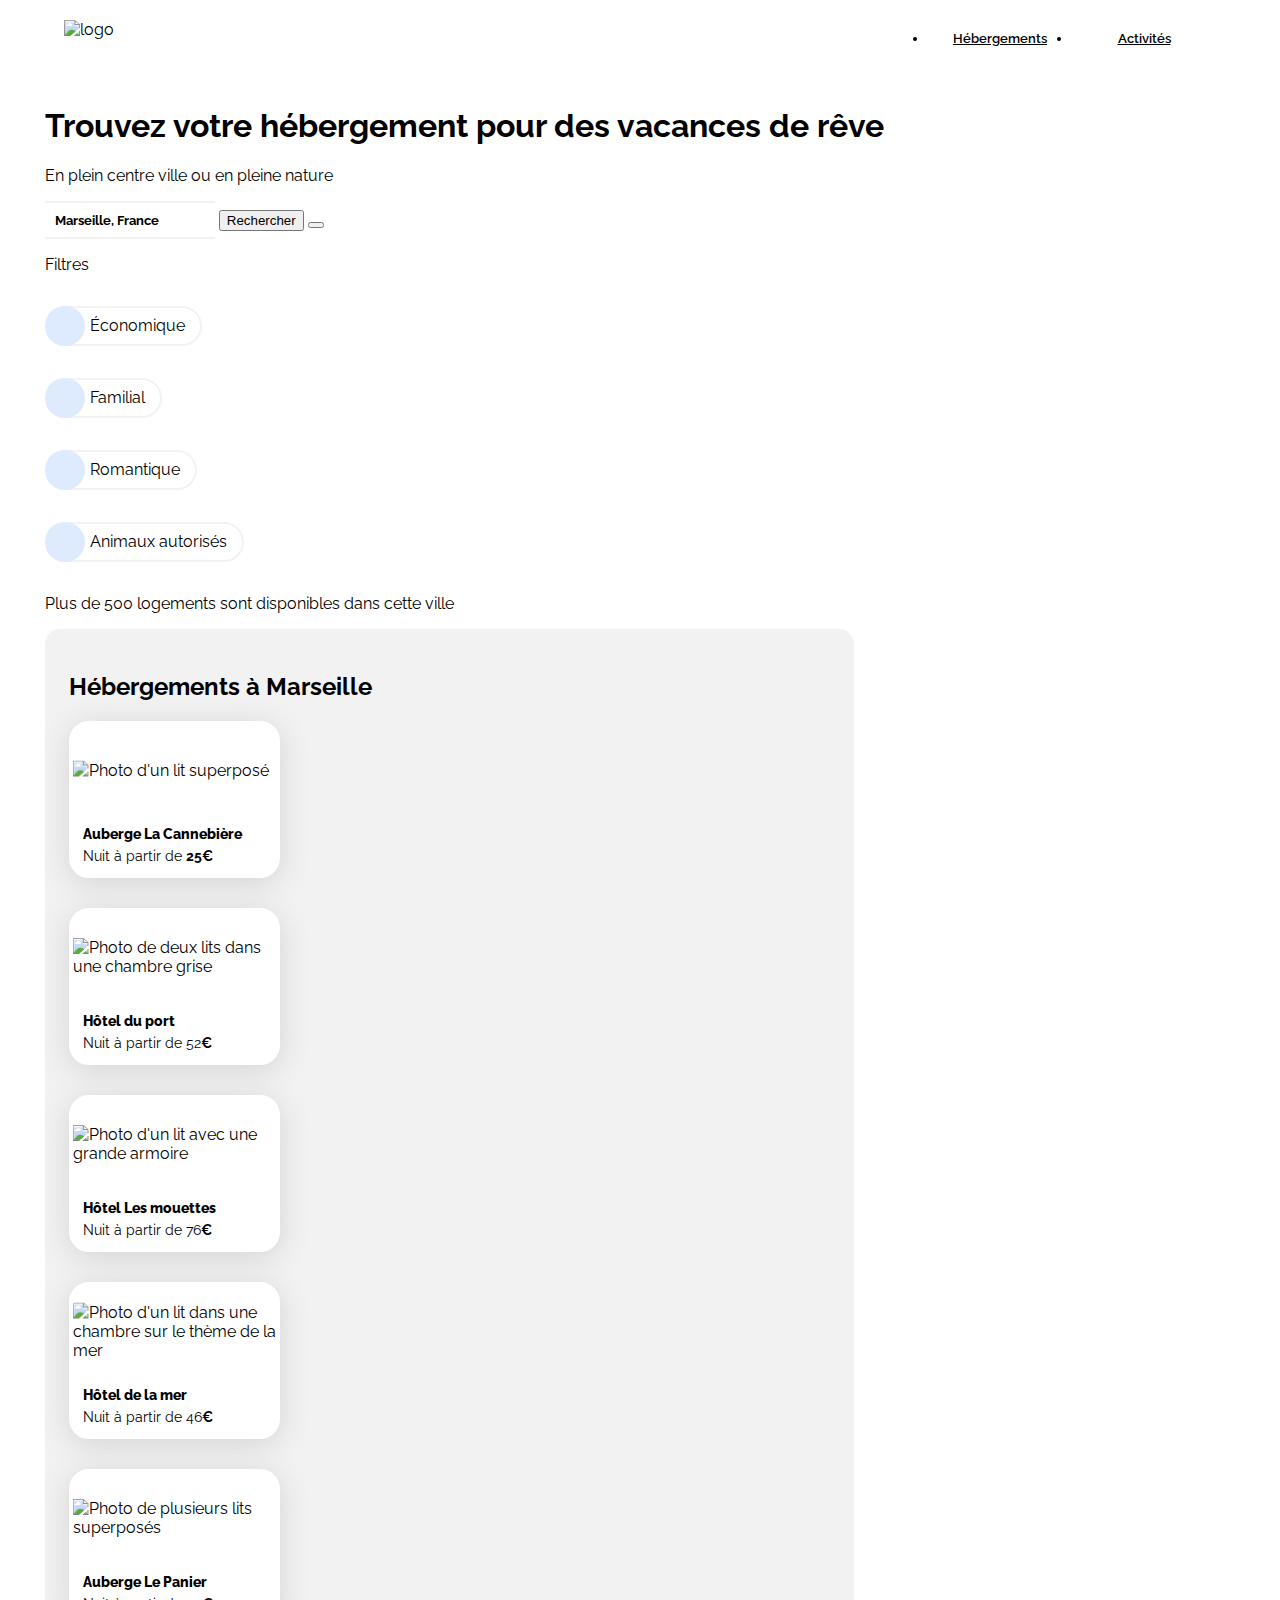
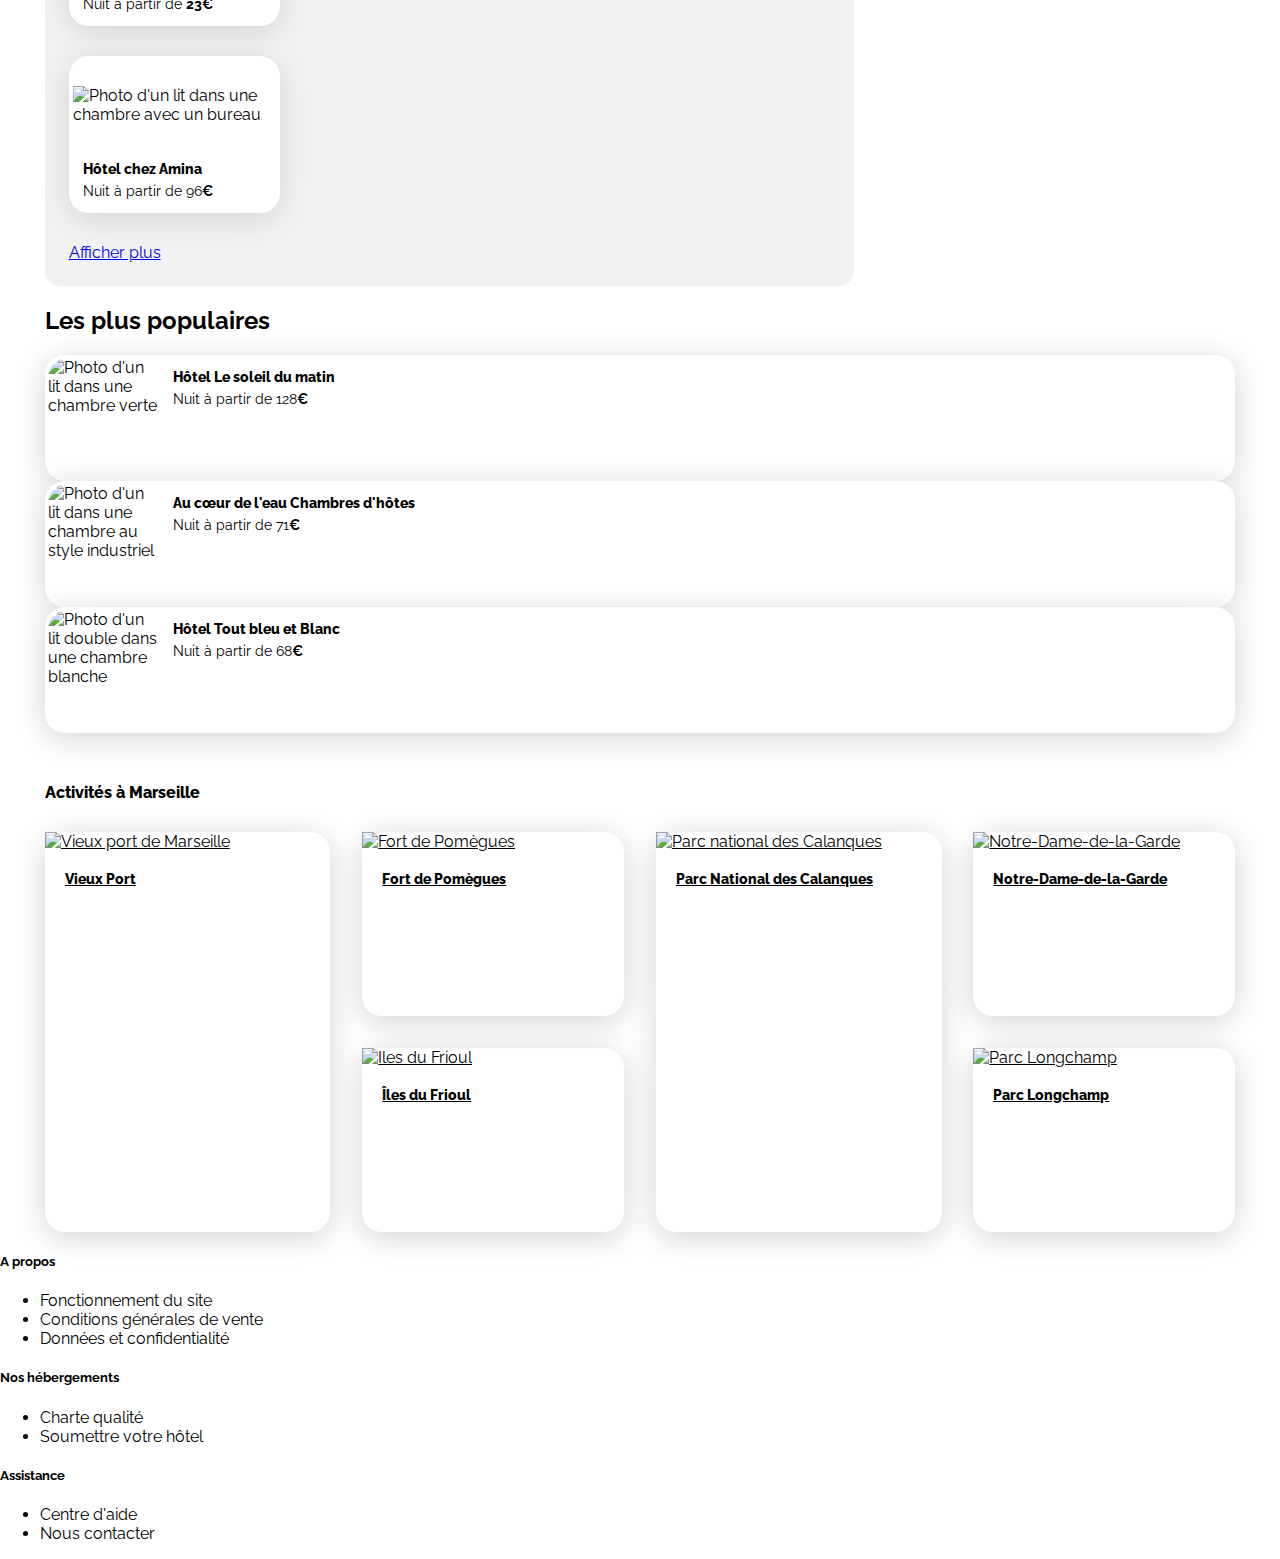
==== index.html @ 6f10894d "Fix pictures file" ====
<!DOCTYPE html>
<html lang="fr">

<head>
  <meta charset="UTF-8">
  <meta http-equiv="X-UA-Compatible" content="IE=edge">
  <meta name="viewport" content="width=device-width, initial-scale=1.0">
  <title>Page d'accueil Booki</title>
  <meta name="description" content="Prototype de la maquette Booky">
  <meta name="keywords" content=" Maquette, HTML, CSS"/>
  <link rel="stylesheet" href="./css/normalize.css/" />
  <link rel="stylesheet" href="./css/styles.css" />
  <script src="https://kit.fontawesome.com/1365cabd78.js" crossorigin="anonymous"></script>
</head>

<body>
  <header>
    <img src="images/logo/Booki.png  " alt="logo" />
    <nav>
      <ul>
        <li class="not-list-style"><a class="not-underline" href="#accommodation-result">Hébergements</a></li>
        <li class="not-list-style"><a class="not-underline" href="#activities">Activités</a></li>
      </ul>
    </nav>
  </header>

  <main>
    <section class="search">
      <div>
        <h1> Trouvez votre hébergement pour des vacances de rêve </h1>
        <p>En plein centre ville ou en pleine nature</p>
      </div>
      <div>
        <form method="post" action="search.php">
          <div class="search-bar">
            <i class="icon-map fas fa-map-marker-alt fa-xs "></i>
            <input type="text" name="search" value="Marseille, France" id="search" />
            <input type="submit" value="Rechercher" id="search-button" />
            <button type="submit" id="search-icon-button">
              <i id="search-icon" class="fas fa-search fa-xs"></i>
            </button>
          </div>
        </form>
      </div>
      <div class="filters">
        <p>Filtres</p>
        <div class="filters-categories">
          <div class="filter">
            <p class="capitalise"><i class="fas fa-money-bill-wave fa-lg"></i>
              économique</p>
          </div>
          <div class="filter">
            <p><i class="fas fa-child fa-lg"></i>
              Familial</p>
          </div>
          <div class="filter">
            <p><i class="fas fa-heart fa-lg"></i>
              Romantique</p>
          </div>
          <div class="filter">
            <p><i class="fas fa-dog fa-lg"></i>
              Animaux autorisés</p>
          </div>
        </div>
      </div>
      <div class="informations">
        <i class="fas fa-info fa-xs"></i>
        <p class="informations-p">Plus de 500 logements sont disponibles dans cette ville</p>
      </div>
    </section>

    <section class="accommodation">
      <section id="accommodation-result">
        <h2> Hébergements à Marseille </h2>
        <div class="accommodation-cards">
          <article class="accommodation-card">
            <a href="#">
              <div class="accommodation-card-image">
                <img src="./images/hebergements/4_small/marcus-loke-WQJvWU_HZFo-unsplash.jpg"
                  alt="Photo d'un lit superposé " />
              </div>
              <div class="accommodation-card-body">
                <div class="accommodation-card-title">
                  <h3>Auberge La Cannebière </h3>
                </div>
                <div class="accommodation-card-price">
                  <p>Nuit à partir de <b>25€</b></p>
                </div>
                <div class="accommodation-card-stars">
                  <i class="fas fa-star first-color fa-xs"></i>
                  <i class="fas fa-star first-color fa-xs"></i>
                  <i class="fas fa-star first-color fa-xs"></i>
                  <i class="fas fa-star first-color fa-xs"></i>
                  <i class="fas fa-star second-color fa-xs"></i>
                </div>
              </div>
            </a>
          </article>
          <article class="accommodation-card">
            <a href="#">
              <div class="accommodation-card-image">
                <img src="./images/hebergements/4_small/fred-kleber-gTbaxaVLvsg-unsplash.jpg"
                  alt="Photo de deux lits dans une chambre grise " />
              </div>
              <div class="accommodation-card-body">
                <div class="accommodation-card-title">
                  <h3>Hôtel du port </h3>
                </div>
                <div class="accommodation-card-price">
                  <p>Nuit à partir de 52<b>€</b></p>
                </div>
                <div class="accommodation-card-stars">
                  <i class="fas fa-star first-color fa-xs"></i>
                  <i class="fas fa-star first-color fa-xs"></i>
                  <i class="fas fa-star first-color fa-xs"></i>
                  <i class="fas fa-star first-color fa-xs"></i>
                  <i class="fas fa-star first-color fa-xs"></i>
                </div>
              </div>
            </a>
          </article>
          <article class="accommodation-card">
            <a href="#">
              <div class="accommodation-card-image">
                <img src="./images/hebergements/4_small/reisetopia-B8WIgxA_PFU-unsplash.jpg"
                  alt="Photo d'un lit avec une grande armoire " />
              </div>
              <div class="accommodation-card-body">
                <div class="accommodation-card-title">
                  <h3>Hôtel Les mouettes </h3>
                </div>
                <div class="accommodation-card-price">
                  <p>Nuit à partir de 76<b>€</b></p>
                </div>
                <div class="accommodation-card-stars">
                  <i class="fas fa-star first-color fa-xs"></i>
                  <i class="fas fa-star first-color fa-xs"></i>
                  <i class="fas fa-star first-color fa-xs"></i>
                  <i class="fas fa-star first-color fa-xs"></i>
                  <i class="fas fa-star second-color fa-xs"></i>
                </div>
              </div>
            </a>
          </article>
          <article class="accommodation-card">
            <a href="#">
              <div class="accommodation-card-image">
                <img src="./images/hebergements/4_small/annie-spratt-Eg1qcIitAuA-unsplash.jpg"
                  alt="Photo d'un lit dans une chambre sur le thème de la mer " />
              </div>
              <div class="accommodation-card-body">
                <div class="accommodation-card-title">
                  <h3>Hôtel de la mer </h3>
                </div>
                <div class="accommodation-card-price">
                  <p>Nuit à partir de 46<b>€</b></p>
                </div>
                <div class="accommodation-card-stars">
                  <i class="fas fa-star first-color fa-xs"></i>
                  <i class="fas fa-star first-color fa-xs"></i>
                  <i class="fas fa-star first-color fa-xs"></i>
                  <i class="fas fa-star second-color fa-xs"></i>
                  <i class="fas fa-star second-color fa-xs"></i>
                </div>
              </div>
            </a>
          </article>
          <article class="accommodation-card">
            <a href="#">
              <div class="accommodation-card-image">
                <img src="./images/hebergements/4_small/nicate-lee-kT-ZyaiwBe0-unsplash.jpg"
                  alt="Photo de plusieurs lits superposés " />
              </div>
              <div class="accommodation-card-body">
                <div class="accommodation-card-title">
                  <h3>Auberge Le Panier </h3>
                </div>
                <div class="accommodation-card-price">
                  <p>Nuit à partir de <b>23€</b></p>
                </div>
                <div class="accommodation-card-stars">
                  <i class="fas fa-star first-color fa-xs"></i>
                  <i class="fas fa-star first-color fa-xs"></i>
                  <i class="fas fa-star first-color fa-xs"></i>
                  <i class="fas fa-star first-color fa-xs"></i>
                  <i class="fas fa-star second-color fa-xs"></i>
                </div>
              </div>
            </a>
          </article>
          <article class="accommodation-card">
            <a href="#">
              <div class="accommodation-card-image">
                <img src="./images/hebergements/4_small/febrian-zakaria-M6S1WvfW68A-unsplash.jpg"
                  alt="Photo d'un lit dans une chambre avec un bureau " />
              </div>
              <div class="accommodation-card-body">
                <div class="accommodation-card-title">
                  <h3>Hôtel chez Amina </h3>
                </div>
                <div class="accommodation-card-price">
                  <p>Nuit à partir de 96<b>€</b></p>
                </div>
                <div class="accommodation-card-stars">
                  <i class="fas fa-star first-color fa-xs"></i>
                  <i class="fas fa-star first-color fa-xs"></i>
                  <i class="fas fa-star first-color fa-xs"></i>
                  <i class="fas fa-star first-color fa-xs"></i>
                  <i class="fas fa-star first-color fa-xs"></i>
                </div>
              </div>
            </a>
          </article>
        </div>
        <div class="more-accommodation">
          <a href="#" class="not-underline">Afficher plus</a>
        </div>
      </section>
      <aside class="most-popular background-color">
        <div class="most-popular-title">
          <h2> Les plus populaires </h2>
          <i class="fas fa-chart-line fa-lg"></i>
        </div>
        <div class="most-popular-cards">
          <article class="most-popular-card">
            <a href="#">
              <div class="most-popular-card-image">
                <img src="./images/hebergements/4_small/emile-guillemot-Bj_rcSC5XfE-unsplash.jpg"
                  alt="Photo d'un lit dans une chambre verte " />
              </div>
              <div class="most-popular-card-body">
                <div>
                  <div class="most-popular-card-title">
                    <h3>Hôtel Le soleil du matin </h3>
                  </div>
                  <div class="most-popular-card-price">
                    <p>Nuit à partir de 128<b>€</b></p>
                  </div>
                </div>
                <div class="most-popular-card-stars">
                  <i class="fas fa-star first-color fa-xs"></i>
                  <i class="fas fa-star first-color fa-xs"></i>
                  <i class="fas fa-star first-color fa-xs"></i>
                  <i class="fas fa-star first-color fa-xs"></i>
                  <i class="fas fa-star first-color fa-xs"></i>
                </div>
              </div>
            </a>
          </article>
          <article class="most-popular-card">
            <a href="#">
              <div class="most-popular-card-image">
                <img src="./images/hebergements/4_small/aw-creative-VGs8z60yT2c-unsplash.jpg"
                  alt="Photo d'un lit dans une chambre au style industriel " />
              </div>
              <div class="most-popular-card-body">
                <div>
                  <div class="most-popular-card-title">
                    <h3>Au cœur de l'eau Chambres d'hôtes </h3>
                  </div>
                  <div class="most-popular-card-price">
                    <p>Nuit à partir de 71<b>€</b></p>
                  </div>
                </div>
                <div class="most-popular-card-stars">
                  <i class="fas fa-star first-color fa-xs"></i>
                  <i class="fas fa-star first-color fa-xs"></i>
                  <i class="fas fa-star first-color fa-xs"></i>
                  <i class="fas fa-star first-color fa-xs"></i>
                  <i class="fas fa-star second-color fa-xs"></i>
                </div>
              </div>
            </a>
          </article>
          <article class="most-popular-card">
            <a href="#">
              <div class="most-popular-card-image">
                <img src="./images/hebergements/4_small/febrian-zakaria-sjvU0THccQA-unsplash.jpg"
                  alt="Photo d'un lit double dans une chambre blanche " />
              </div>
              <div class="most-popular-card-body">
                <div>
                  <div class="most-popular-card-title">
                    <h3>Hôtel Tout bleu et Blanc </h3>
                  </div>
                  <div class="most-popular-card-price">
                    <p>Nuit à partir de 68<b>€</b></p>
                  </div>
                </div>
                <div class="most-popular-card-stars">
                  <i class="fas fa-star first-color fa-xs"></i>
                  <i class="fas fa-star first-color fa-xs"></i>
                  <i class="fas fa-star first-color fa-xs"></i>
                  <i class="fas fa-star first-color fa-xs"></i>
                  <i class="fas fa-star second-color fa-xs"></i>
                </div>
              </div>
            </a>
          </article>

        </div>
      </aside>
    </section>

    <section id="activities">
      <h2> Activités à Marseille</h2>
      <div class="activities-container">
        <a href="#" class="activity-container-vertical not-underline black-color">
          <div class="activity-container-vertical-image">
            <img src="images/activites/3_medium/reno-laithienne-QUgJhdY5Fyk-unsplash.jpg" alt="Vieux port de Marseille">
          </div>
          <h4>Vieux Port</h4>
        </a>

        <div class="activities-container-horizontal">
          <a href="#" class="activity-container-horizontal not-underline black-color">
            <div class="activity-container-horizontal-image">
              <img src="images/activites/3_medium/paul-hermann-QFTrLdQIRhI-unsplash.jpg" alt="Fort de Pomègues">
            </div>
            <h4>Fort de Pomègues</h4>
          </a>
          <a href="#" class="activity-container-horizontal not-underline black-color">
            <div class="activity-container-horizontal-image">
              <img src="images/activites/3_medium/kevin-hikari-rV_Qd1l-VXg-unsplash.jpg" alt="Iles du Frioul">
            </div>
            <h4>Îles du Frioul</h4>
          </a>
        </div>

        <a href="#" class="activity-container-vertical not-underline black-color">
          <div class="activity-container-vertical-image">
            <img src="images/activites/3_medium/kilyan-sockalingum-NR8-cBCN3aI-unsplash.jpg"
              alt="Parc national des Calanques">
          </div>
          <h4>Parc National des Calanques</h4>
        </a>

        <div class="activities-container-horizontal">
          <a href="#" class="activity-container-horizontal not-underline black-color">
            <div class="activity-container-horizontal-image">
              <img src="images/activites/3_medium/florian-wehde-xW9e8gdotxI-unsplash.jpg" alt="Notre-Dame-de-la-Garde">
            </div>
            <h4>Notre-Dame-de-la-Garde</h4>
          </a>
          <a href="#" class="activity-container-horizontal not-underline black-color">
            <div class="activity-container-horizontal-image">
              <img src="images/activites/3_medium/lena-paulin-wH2-EJoDcV0-unsplash.jpg" alt="Parc Longchamp">
            </div>
            <h4>Parc Longchamp</h4>
          </a>
        </div>
      </div>
    </section>
  </main>

  <footer class="background-color">
    <div class="footer">
      <h5>A propos</h5>
      <ul class="not-list-style">
        <li><a>Fonctionnement du site</a></li>
        <li><a>Conditions générales de vente</a></li>
        <li><a>Données et confidentialité</a></li>
      </ul>
    </div>
    <div class="footer">
      <h5>Nos hébergements</h5>
      <ul class="not-list-style">
        <li><a>Charte qualité</a></li>
        <li><a>Soumettre votre hôtel</a></li>
      </ul>
    </div>
    <div class="footer"> 
      <h5>Assistance</h5>
      <ul class="not-list-style">
        <li><a>Centre d'aide</a></li>
        <li><a>Nous contacter</a></li>
      </ul>
    </div>
  </footer>
</body>

</html>
---- css/styles.css ----
/* Import de la police  */
@import url('https://fonts.googleapis.com/css2?family=Raleway:ital,wght@0,400;0,500;0,600;0,700;0,800;0,900;1,400&display=swap');

/* Règles de décoration  */
.not_list_style {
list-style: none;
}

.not_underline {
text-decoration: none;
}

.capitalise{
text-transform: capitalize;
}


/* Palette de couleurs  */
.first_color {
color:#0065FC
}

.second_color {
color: #DEEBFF;
}

.third_color {
color:#F2F2F2;
}

.black-color {
    color:black;
}

.background_color {
background-color: #F2F2F2;
}


/* Pour tous les écrans */
@media all { 
body{
box-sizing: border-box;
width:100%;
font-family: 'Raleway', sans-serif;
margin:0px;
}

/* header */
header {
display:flex;
width:90%;
margin:auto;
justify-content: space-between;
align-items: center;
padding-bottom:2%;
}

header img {
height: 30px;
object-fit:cover;
margin-top:10px;
}

/* Nav */

nav{
box-sizing: border-box;
width: 25%;
}

nav ul{ 
display: flex;
box-sizing: border-box;
width:100%;
justify-content: space-between;
align-items: center;
padding-inline-start: 0px;
margin-block-start: 0em;
margin-block-end: 0em;
}

nav ul li {
margin:auto;
font-size: 80%;;
font-weight: 600;
box-sizing: border-box;
width:100%;
padding-top:10%;
padding-bottom:5%;
text-align: center;
border-top: 2px solid #ffffff;


}


nav li:hover{
border-top: 2px solid #0065FC;
}

nav a{
color:black;
}

nav a:hover{
color : #0065FC; 
}

/* Main */
main {
width:93%;
margin:auto;
}

/* Premiere section  */

/* Section de recherche */

/* Titre et slogan */
#search_section h1 {
font-size: 100%;
font-weight: 700;
margin-bottom:5px;
margin-top:0px;
}

#search_section p {
font-size: 80%;
margin-top:0px;
}

/* Barre de recherche  */

#search_bar {
display: flex;
align-items: center;
position:relative;
}

#icon_map {
background-color: #f2f2f2;
border-radius: 12px 0px 0px 12px;
box-sizing: border-box;
height:38px;
width:33px;
display:flex;
justify-content: center;
align-items: center;
}

#search {
border-top : 2px solid #f2f2f2;
border-bottom : 2px solid #f2f2f2;
border-left: none;
border-right:none;
font-family: 'Raleway', sans-serif;
font-weight: 700;
box-sizing: border-box;
height:38px;
width:170px;
padding-left:10px;
}

#search_button {
background-color:#0065FC ;
color:white;
font-weight:400;
font-size: 80%;
border-radius: 0px 12px 12px 0px ;
border-width:0px;
box-sizing: border-box;
height:38px;
width:90px;
display:flex;
align-items: center;
padding-left:10px;
}

#search_icon, #search_icon_button {
visibility: hidden;
}

/* Filtres  */

#filters {
display: flex;
align-items: center;
justify-content: flex-start;
box-sizing: border-box;
width:80%;
margin-top:20px; 
flex-wrap: wrap;
max-width: 800px;
}

#filters p {
font-weight: 800;
font-size:80%;
}

#filters_categories{
display: flex;
justify-content: space-around;
align-items: center;
margin-left:20px;
width:90%;
flex-wrap: wrap;

}

.filter{
display: flex;
align-items: center;

}

.filter i {
display: flex;
justify-content: center;
align-items: center;
color:#0065FC;
background-color: #DEEBFF;
box-sizing: border-box;
border-radius: 30px 30px 30px 30px;
height: 40px;
width: 40px;
margin-right:5px;

}

.filter p{
display: flex;
justify-content: flex-end;
align-items: center;
border-top: 2px solid #F2F2F2;
border-bottom: 2px solid #F2F2F2;
border-right: 2px solid #F2F2F2;
border-radius:30px 30px 30px 30px ;
box-sizing: border-box;
height: 40px;
padding-right:15px;
transition-duration: 0.6s;
}

.filter p:hover{
background-color: #DEEBFF;
border-top: 2px solid #DEEBFF;
border-bottom: 2px solid #DEEBFF;
border-right: 2px solid #DEEBFF;
}

/* Informations du nombre de logement  */

#informations {
display:flex;
align-items: center;
box-sizing: border-box;
height: 25px;
margin-top:15px;
}

#informations i {
color: #0065FC;
border-radius: 30px 30px 30px 30px;
border : 2px solid #F2F2F2;
box-sizing: border-box;
height: 25px;
width:25px;
display :flex;
justify-content: center;
align-items: center;
}

#informations p {
display:flex;
align-items: center;
font-size:12px;
font-weight: 400;
margin:0px 0px 0px 10px;
}

#informations_p {
margin-top:0px;
}

/* Section Hégerbement*/

#accommodation {
display:flex;
justify-content: space-between;
width:100%;
margin-top:2%;
}

#accommodation h2{
font-size:100%;
font-weight: 800;
}

/* Section résultat des hébergements  */
#accommodation-result{
display:flex;
flex-direction: column;
border-radius: 15px 15px 15px 15px;
width:65%;
padding:2% 1% 2% 2%;
margin-right:4%;
background-color: #F2F2F2;
}

#accommodation-cards {
display: flex;
justify-content: space-between;
flex-wrap: wrap;
margin-top:15px;
width: 100%;
}

#more-accommodation a{
color:black;
font-family: 'Raleway', sans-serif;
font-size:90%;
font-weight: 700;
margin-bottom:2%;
}

/* Aside - Les plus populaires  */

#most-popular {
display:flex;
flex-direction: column;
width:30%;
border-radius: 15px 15px 15px 15px;
padding:2%;
}

#most-popular-title {
display: flex;
justify-content: space-between;
align-items: center;
}

#most-popular-cards {
display: flex;
flex-direction: column;
justify-content: space-between;
align-items: center;
margin-top:3%;
height: 100%;
}



/* Carte hébergement à marseille  et carte des hébergements les plus populaires*/

.accommodation-card {
box-sizing: border-box;
width:31%;
max-width:211px;
background-color: white;
box-shadow: 0px 5px 30px rgb(211, 211, 211);
border-radius: 20px 20px 20px 20px;
border : 4px solid white;
transition-duration: 0.6s;
margin-right:2%;
margin-bottom:30px;
}

.accommodation-card:hover, .most-popular-card:hover, .activity-container-vertical:hover{
box-shadow: 0px 5px 20px rgb(146, 146, 146);
}

.accommodation-card a, .most-popular-card a {
color: black; 
text-decoration: none;
}

.accommodation-card a h3, .most-popular-card a h3, #more-accommodation a{
transition-duration: 0.3s;
}

.accommodation-card a:hover h3, .most-popular-card a:hover h3, #more-accommodation a:hover{
color:#0065FC;
}

.accommodation-card-image {
height: 90px;
position:relative;
overflow: hidden;
border-radius: 20px 20px 0px 0px;
}

.accommodation-card-image img{
position:absolute;
top:50%;
left:50%;
transform: translate(-50%, -50%);
width:100%;
object-fit:cover;
}

.accommodation-card-body {
padding: 10px 0px 5px 10px;
box-sizing: border-box;
width:100%;

}
.accommodation-card-body h3, .most-popular-card-body h3 {
font-family: 'Raleway', sans-serif;
margin:0px;
font-weight: 800;
font-size: 90%;
width:100%;
}

.accommodation-card-body p, .most-popular-card-body p {
margin:5px 0px 5px;
font-size:90%;
}

.most-popular-card {
box-sizing: border-box;
background-color: white;
box-shadow: 0px 5px 30px rgb(211, 211, 211);
border-radius: 20px 20px 20px 20px;
border : 3px solid white;
transition-duration: 0.6s;
width:100%;
height: 126px;
}

.most-popular-card a {
display:flex;
}

.most-popular-card-image {
overflow: hidden;
border-radius: 20px 0px 0px 20px;
width:110px;
height: 120px;
display: flex;
justify-content: center;
align-items: center;
}

.most-popular-card-image img{
width:100%;
height: 100%;
object-fit: cover;
}

.most-popular-card-body {
padding: 10px 0px 5px 15px;
box-sizing: border-box;
display: flex;
flex-direction: column;
justify-content: space-between;
width:50%;
}

/* Section des activités  */

#activities {
    display:flex;
    flex-direction: column;
    width: 100%;
}

#activities h2 {
    font-size:100%;
font-weight: 800;
margin-top:50px;
margin-bottom:30px;
font-family: 'Raleway', sans-serif;
}

.activities-container{
    display : flex;
    height: 400px;
    justify-content: space-between;
    align-items: flex-end;
}

/* Images verticales  */


.activity-container-vertical{
    display:flex;
    flex-direction: column;
    width:24%;
    height:100%;
    border-radius: 20px 20px 20px 20px;
    box-shadow: 0px 5px 30px rgb(211, 211, 211);
    transition-duration: 0.6s;
}

.activity-container-vertical:hover, .activity-container-horizontal:hover{
    box-shadow: 0px 5px 30px rgb(165, 164, 164);
    transition-duration: 0.6s;
    
}

.activity-container-vertical:hover h4, .activity-container-horizontal:hover h4{
    color:#0065FC;
    transition-duration: 0.3s;
}

.activity-container-vertical--image{
    display:flex;
    justify-content: center;
    align-items: flex-start;
    height: 400px;
    overflow: hidden;
    border-radius: 20px 20px 0px 0px;
}

.activity-container-vertical--image img {
    height:100%;
    border-radius: 20px 20px 0px 0px;
    object-fit: contain;
}

.activity-container-vertical h4, .activity-container-horizontal h4 {
    margin-left:20px;
    font-weight: 800;
    font-size: 90%;
    
}

/* Images horizontales */

.activities-container-horizontal {
    display: flex;
    flex-direction:column;
    justify-content: space-between;
    width:22%;
    height:100%;
}

.activity-container-horizontal {
    display :flex;
    flex-direction: column;
    width:100%;
    height: 46%;
    border-radius: 20px 20px 20px 20px;
    box-shadow: 0px 5px 30px rgb(211, 211, 211);
    transition-duration: 0.6s;
    
}

.activity-container-horizontal--image {
    display:flex;
    justify-content: center;
    align-items: center;
    height: 100%;
    overflow: hidden;
    border-radius: 20px 20px 0px 0px;
}

.activity-container-horizontal--image img {
    width:100%;
    border-radius: 20px 20px 0px 0px;
    object-fit: contain;
}












}

/* Pour les tablettes  */
@media (max-width: 991px) and (min-width: 768px) {
/*Header*/

header{
    width:90%;
}

header img {
    height: 40px;
    object-fit:cover;
    margin-top:10px;
    }
/* Nav */

nav ul li {
font-size: 90%;;
font-weight: 600;
box-sizing: border-box;
width:100%;
padding:10% 7% 5% 7%;
text-align: center;
border-top: 2px solid #ffffff; 
}

nav li:hover{
border-top: 2px solid #0065FC;
}

/* Main */
main {
width:95%;
margin:auto;
}
/* Premiere section  */
/* Section de recherche */
/* Titre et slogan */
#search_section h1 {
font-size: 18px;
font-weight: 800;
margin-bottom:5px;
margin-top:20px;
}

#search_section p {
font-size: 14px;
margin-top:10px;
}

/* Barre de recherche  */
#search_bar {
display: flex;
align-items: center;
}

#icon_map {
background-color: #F2F2F2;
border-radius: 12px 0px 0px 12px;
box-sizing: border-box;
height:50px;
width:50px;
display:flex;
justify-content: center;
align-items: center;
font-size: 15px;


}

#search {
border-top : 2px solid #F2F2F2;
border-bottom : 2px solid #f2f2f2;
border-left: none;
border-right:none;
font-family: 'Raleway', sans-serif;
font-size: 18px;
font-weight: 700;
box-sizing: border-box;
height:50px;
max-width: 300px;
width:100%;
padding-left:20px;

}

#search_button {
background-color:#0065FC ;
color:white;
font-weight:600;
font-size: 14px;
border-radius: 0px 12px 12px 0px ;
border-width:0px;
box-sizing: border-box;
height:50px;
width:120px;
display:flex;
justify-content: center;
align-items: center;
}

/* Filtres */

#filters {
display: flex;
flex-direction: column;
align-items: flex-start;
justify-content: center;
width:100%;

}

#filters_categories {
display: flex;
justify-content: flex-start;
margin-left:0px;
}

.filter{
margin:10px;
}

.filter i {
display: flex;
justify-content: center;
align-items: center;
color:#0065FC;
background-color: #DEEBFF;
box-sizing: border-box;
border-radius: 30px 30px 30px 30px;
height: 60px;
width: 60px;
margin-right:5px;

}

.filter p{
display: flex;
justify-content: flex-end;
align-items: center;
border-top: 3px solid #F2F2F2;
border-bottom: 3px solid #F2F2F2;
border-right: 3px solid #F2F2F2;
border-radius:30px 30px 30px 30px ;
box-sizing: border-box;
height: 60px;
padding-right:15px;
}

.filter p:hover{
transition-duration: 0.6s;
background-color: #DEEBFF;
border-top: 2px solid #DEEBFF;
border-bottom: 2px solid #DEEBFF;
border-right: 2px solid #DEEBFF;
}

/* Informations du nombre de logement  */

#informations_p {
margin-top:0px;
}

#informations p {
margin-top:0px;
}

/* Section Hégerbement*/

#accommodation {
    display:flex;
    flex-direction: column-reverse;
    justify-content: space-between;
    width:100%;
    margin-top:2%;
    }
    
    #accommodation h2{
    font-size:18px;
    font-weight: 800;
    padding-top:20px;
    }
    
    
    
    /* Section résultat des hébergements  */
    #accommodation-result{
    display:flex;
    flex-direction: column;
    width:95%;
    margin: auto;
    margin-top:2%;
    margin-bottom:2%;
    background-color: #ffffff;
    }
    
    #accommodation-cards {
    display: flex;
    justify-content: space-around;
    align-items: center;
    flex-wrap: wrap;
    margin-top:15px;
    width: 100%;
    }

    #more-accommodation {
        margin-top:20px;
    }
    
    #more-accommodation a{
    color:black;
    font-family: 'Raleway', sans-serif;
    font-size:100%;
    font-weight: 700;
    margin-bottom:2%;
    }
    
    /* Aside - Les plus populaires  */
    
    #most-popular {
    display:flex;
    flex-direction: column;
    width:100%;
    padding:0%;
    }
    
    #most-popular-title {
    display: flex;
    justify-content: space-between;
    align-items: center;
    width:90%;
    margin:auto;
    }
    
    #most-popular-cards {
    display: flex;
    flex-direction: row;
    flex-wrap: wrap;
    justify-content: space-around;
    align-items: center;
    margin-top:3%;
    width: 100%;
    margin: auto;
    padding-top:10px;
    padding-bottom:20px;
    }
    
    /* Carte hébergement à marseille  et carte des hébergements les plus populaires*/
    
    .accommodation-card {
        box-sizing: border-box;
        width:50%;
        background-color: white;
        box-shadow: 0px 5px 30px rgb(211, 211, 211);
        border-radius: 20px 20px 20px 20px;
        border : 4px solid white;
        transition-duration: 0.6s;
        margin-bottom:15px;
        }
        
        .accommodation-card-image {
        height: 90px;
        position:relative;
        overflow: hidden;
        border-radius: 20px 20px 0px 0px;
        }
        
        .accommodation-card-image img{
        position:absolute;
        top:50%;
        left:50%;
        transform: translate(-50%, -50%);
        width:100%;
        object-fit:cover;
        }
        
        .accommodation-card-body {
        padding: 10px 0px 5px 10px;
        box-sizing: border-box;
        width:100%;
        
        }
        .accommodation-card-body h3, .most-popular-card-body h3 {
        font-family: 'Raleway', sans-serif;
        margin:0px;
        font-weight: 800;
        font-size: 14px;
        width:100%;
        }
        
        .accommodation-card-body p, .most-popular-card-body p {
        margin:5px 0px 0px;
        font-size:90%;
        }
        
        .most-popular-card {
        box-sizing: border-box;
        background-color: white;
        box-shadow: 0px 5px 30px rgb(211, 211, 211);
        border-radius: 20px 20px 20px 20px;
        border : 3px solid white;
        transition-duration: 0.6s;
        width:40%;
        height: 126px;
        margin-bottom:10px;
        }
        
        .most-popular-card a {
        display:flex;
        }
        
        .most-popular-card-image {
        overflow: hidden;
        border-radius: 20px 0px 0px 20px;
        width:150px;
        height: 120px;
        display: flex;
        justify-content: center;
        align-items: center;
        }
        
        .most-popular-card-image img{
        width:100%;
        height: 100%;
        object-fit: cover;
        }
        
        .most-popular-card-body {
        padding: 10px 0px 5px 15px;
        box-sizing: border-box;
        display: flex;
        flex-direction: column;
        justify-content: space-between;
        width:50%;
        }


    /* Section des activités  */

    #activities {
        width:95%;
        margin:auto;
    }
    
    #activities h2{
    font-size:18px;
    font-weight: 800;
    }

    .activities-container{
        height: 300px; 
    }
}

/* Pour les smartphones */
@media (max-width: 767px) {


/* Header  */
header {
display:flex;
width:100%;
margin:auto;
margin-bottom:20px;
flex-direction: column;
padding-top:5%;
}

header img {
height: 40px;
object-fit:cover;
text-align: center;
}

/* Nav */

nav {
width:100%;
margin-top:4%;
}

nav ul{ 
display: flex;
width:100%;
box-sizing: border-box;
justify-content: space-between;
padding-inline-start: 0px;
align-items: center;


}

nav ul li {
margin:auto;
font-size: 90%;;
font-weight: 500;
box-sizing: border-box;
width:50%;
padding-bottom:15px;
padding-top:12px;
border-bottom: 4px solid white;
}


nav li:hover{
border-bottom: 4px solid #0065FC;
border-top:none;
}

nav a:hover{
color : #0065FC;
}


/* Main */
main {
width:100%;
margin:auto;
}
/* Premiere section  */

/* Section de recherche */

#search_section{
width:90%;
margin:auto;
}

/* Titre et slogan */
#search_section h1 {
font-size: 20px;
font-weight: 800;
margin-bottom:10px;
margin-top:20px;
}

#search_section p {
font-size: 14px;
margin-top:0px;
font-weight: 400;
}

/* Barre de recherche  */
#search_bar {
display: flex;
justify-content: center;
align-items: center;
width: 100%;
margin-top:30px;
}

#icon_map {
background-color: #F2F2F2;
border-radius: 20px 0px 0px 20px;
box-sizing: border-box;
height:50px;
width:70px;
display:flex;
justify-content: center;
align-items: center;
font-size: 16px;
}

#search {
border-top : 2px solid #F2F2F2;
border-bottom : 2px solid #F2F2F2;
border-left: none;
border-right:none;
font-family: 'Raleway', sans-serif;
font-size: 16px;
font-weight: 700;
box-sizing: border-box;
height:50px;
max-width: 250px;
width:100%;
padding-left:15px;
z-index: 1;
}

#search_button {
display:none;
}

#search_icon, #search_icon_button {
visibility:visible;
}

#search_icon_button {
background-color:#0065FC ;
color:white;
border-radius: 15px 15px 15px 15px ;
border-width:0px;
box-sizing: border-box;
height:50px;
width: 60px;
font-size: 20px;
position :relative;
right:1%;
z-index: 2;
}

/* Filtres */

#filters {
display: flex;
flex-direction: column;
align-items: flex-start;
justify-content: center;
width:100%;
}

#filters p {
font-weight: 800;
}

#filters_categories {
display: flex;
justify-content: flex-start;
margin-left:0px;
width : 100%;
}

.filter {
margin-left:5px;
}



.filter i {
display: flex;
justify-content: center;
align-items: center;
color:#0065FC;
background-color: #DEEBFF;
box-sizing: border-box;
border-radius: 30px 30px 30px 30px;
height: 40px;
width: 40px;
margin-right:10px;
font-size:15px ;

}

.filter p{
display: flex;
justify-content: flex-end;
align-items: center;
border-top: 3px solid #F2F2F2;
border-bottom: 3px solid #F2F2F2;
border-right: 3px solid #F2F2F2;
border-radius:30px 30px 30px 30px ;
box-sizing: border-box;
height: 40px;
padding-right:15px;
}

.filter p:hover{
transition-duration: 0.6s;
background-color: #DEEBFF;
border-top: 2px solid #DEEBFF;
border-bottom: 2px solid #DEEBFF;
border-right: 2px solid #DEEBFF;
}

/* Informations du nombre de logement  */

#informations {
    display:flex;
    align-items: flex-start;
    box-sizing: border-box;
    height: 25px;
    margin-top:15px;
    margin-bottom: 30px;
    }

#informations p {
margin-top:0px;
font-size: 14px;
}

#informations_p {
margin-top:0px;

}
/* Section Hégerbement*/

#accommodation {
display:flex;
flex-direction: column-reverse;
justify-content: space-between;
width:100%;
margin-top:2%;
}

#accommodation h2{
font-size:18px;
font-weight: 800;
padding-top:20px;
}



/* Section résultat des hébergements  */
#accommodation-result{
display:flex;
flex-direction: column;
width:90%;
padding:2% 1% 2% 2%;
margin: auto;
background-color: #ffffff;
}

#accommodation-cards {
display: flex;
flex-direction: column;
justify-content: center;
align-items: center;
flex-wrap: nowrap;
margin-top:15px;
width: 100%;
}

#more-accommodation a{
color:black;
font-family: 'Raleway', sans-serif;
font-size:90%;
font-weight: 700;
margin-bottom:2%;
}

/* Aside - Les plus populaires  */

#most-popular {
display:flex;
flex-direction: column;
width:100%;
padding:0%;
}

#most-popular-title {
display: flex;
justify-content: space-between;
align-items: center;
width:90%;
margin:auto;
}

#most-popular-cards {
display: flex;
flex-direction: column;
justify-content: center;
align-items: center;
margin-top:3%;
width: 90%;
margin: auto;
padding-top:10px;
padding-bottom:20px;
}

/* Carte hébergement à marseille  et carte des hébergements les plus populaires*/

.accommodation-card {
    box-sizing: border-box;
    width:100%;
    max-width: 450px;
    background-color: white;
    box-shadow: 0px 5px 30px rgb(211, 211, 211);
    border-radius: 20px 20px 20px 20px;
    border : 4px solid white;
    transition-duration: 0.6s;
    margin-bottom:15px;
    margin-right:0px;
    }
    
    .accommodation-card-image {
    border-radius: 20px 20px 0px 0px;
    width:100%;
    }
    
    .accommodation-card-image img{
    width:100%;
    object-fit:cover;
    }
    
    .accommodation-card-body {
    padding: 10px 0px 5px 10px;
    box-sizing: border-box;
    width:100%;
    
    }
    .accommodation-card-body h3, .most-popular-card-body h3 {
    font-family: 'Raleway', sans-serif;
    margin:0px;
    font-weight: 800;
    font-size: 12px;
    width:100%;
    }
    
    .accommodation-card-body p, .most-popular-card-body p {
    margin:5px 0px 0px;
    font-size:80%;
    }

    .accommodation-card-stars i {
        font-size: 60%;
    }
    
    .most-popular-card {
    box-sizing: border-box;
    background-color: white;
    box-shadow: 0px 5px 30px rgb(211, 211, 211);
    border-radius: 20px 20px 20px 20px;
    border : 3px solid white;
    transition-duration: 0.6s;
    width:100%;
    height: 100%;
    margin-bottom:10px;
    max-width: 350px;
    }
    
    .most-popular-card a {
    display:flex;
    }
    
    .most-popular-card-image {
    overflow: hidden;
    border-radius: 20px 0px 0px 20px;
    width:30%;
    display: flex;
    justify-content: center;
    align-items: center;
    }
    
    .most-popular-card-image img{
    width:100%;
    height: 100%;
    object-fit: cover;
    }
    
    .most-popular-card-body {
    padding: 10px 0px 5px 15px;
    box-sizing: border-box;
    display: flex;
    flex-direction: column;
    justify-content: space-between;
    width:50%;
    }



    /* Section des activités  */

#activities {
    display:flex;
    flex-direction: column;
    width: 90%;
    margin:auto;
}

#activities h2 {
    font-size:18px;
font-weight: 800;
margin-top:50px;
margin-bottom:30px;
}

#activities h4 {
    font-size: 12px;
}


.activities-container{
    display : flex;
    flex-direction: column;
    justify-content: space-between;
    align-items: center;
    width:100%;
    height: auto;
    margin:auto;
}

/* Images verticales  */

.activity-container-vertical, .activity-container-horizontal {
    box-sizing: border-box;
    width:100%;
    max-width: 450px;
    background-color: white;
    box-shadow: 0px 5px 30px rgb(211, 211, 211);
    transition-duration: 0.6s;
    margin-bottom:15px;
    height: 180px;
    }
    
    .activity-container-vertical--image, .activity-container-horizontal--image {
    border-radius: 20px 20px 0px 0px;
    width:100%;
    height: 100%;
    }
    
    .activity-container-vertical--image img, .activity-container-horizontal--image  img{
    width:100%;
    object-fit:cover;
    height: 100%;
    }

    .activities-container-horizontal {
        display: flex;
        flex-direction:column;
        justify-content: space-between;
        align-items: center;
        width:100%;
        height:100%;

    }














}
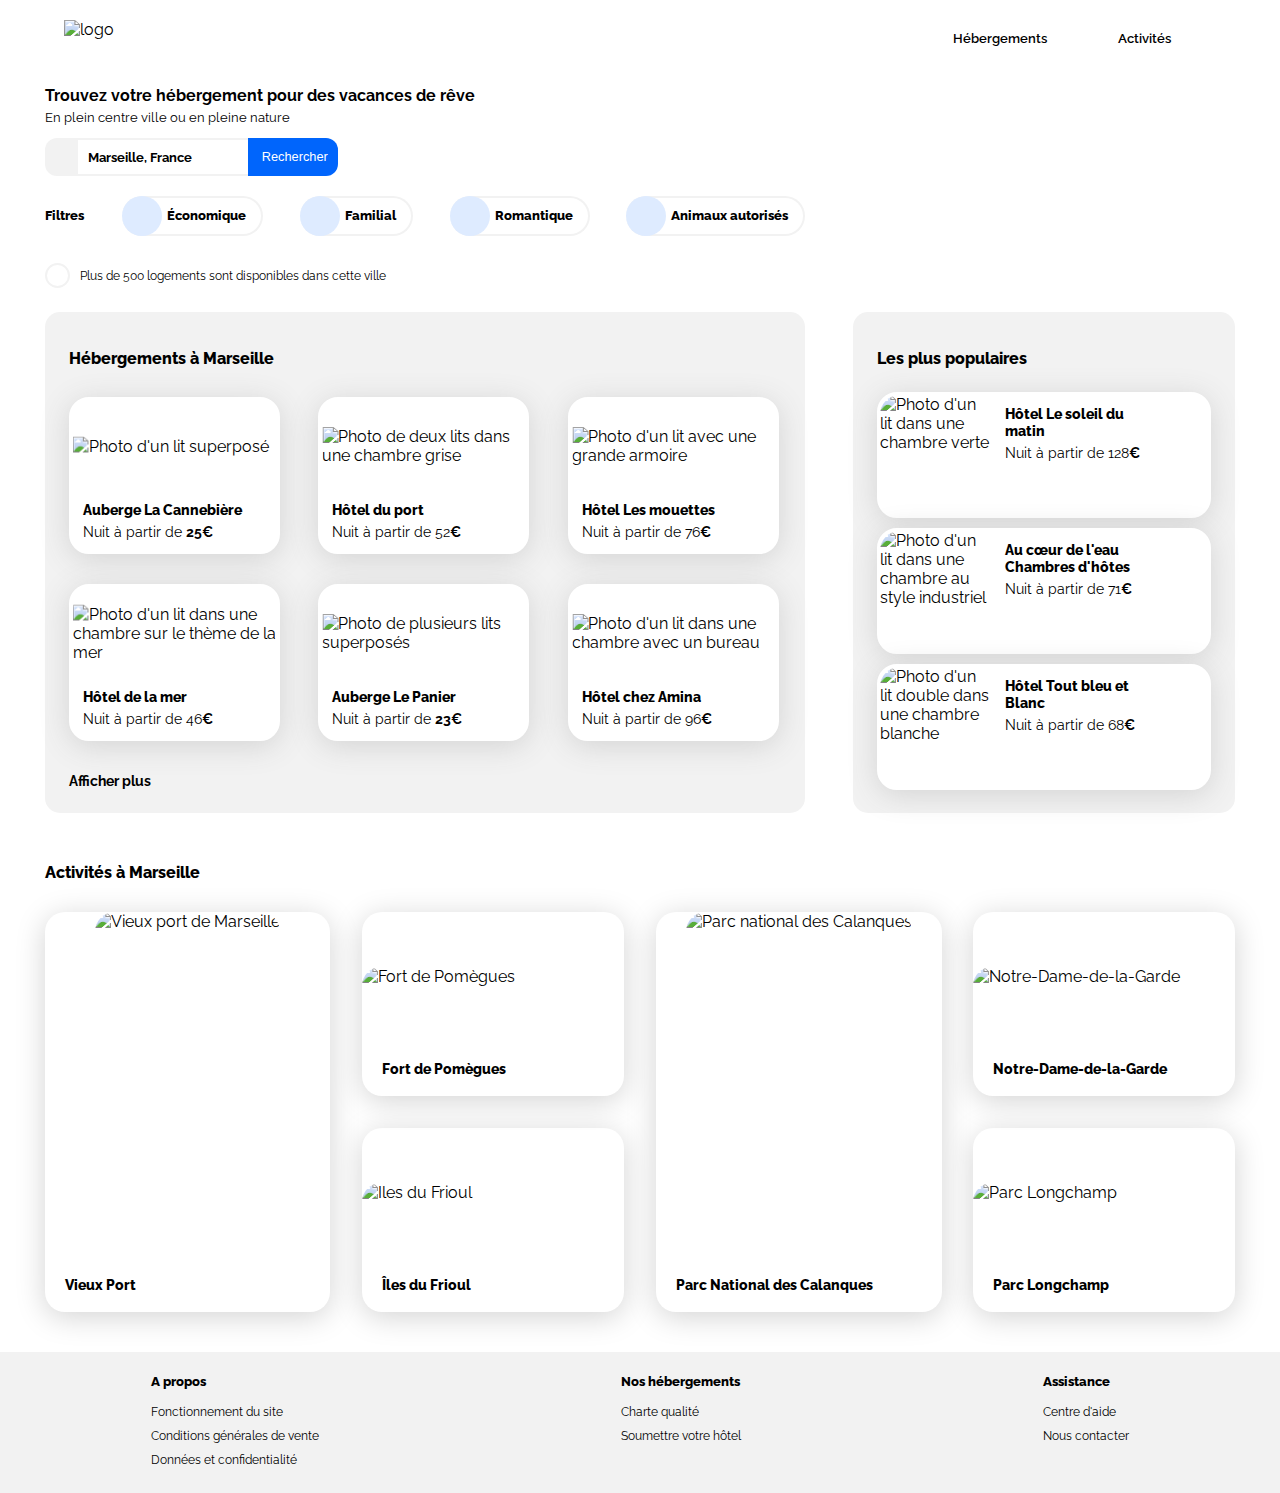
==== commit c5f0e974: ":art: Format of the code" ====
--- a/index.html
+++ b/index.html
@@ -7,15 +7,21 @@
   <meta name="viewport" content="width=device-width, initial-scale=1.0">
   <title>Page d'accueil Booki</title>
   <meta name="description" content="Prototype de la maquette Booky">
-  <meta name="keywords" content=" Maquette, HTML, CSS"/>
+  <meta name="keywords" content=" Maquette, HTML, CSS" />
   <link rel="stylesheet" href="./css/normalize.css/" />
   <link rel="stylesheet" href="./css/styles.css" />
   <script src="https://kit.fontawesome.com/1365cabd78.js" crossorigin="anonymous"></script>
 </head>
 
 <body>
+
+  <!-- En tête de la page  -->
   <header>
+
+    <!-- Logo de Booki -->
     <img src="images/logo/Booki.png  " alt="logo" />
+
+    <!-- Menu de navigation  -->
     <nav>
       <ul>
         <li class="not-list-style"><a class="not-underline" href="#accommodation-result">Hébergements</a></li>
@@ -25,12 +31,16 @@
   </header>
 
   <main>
+
+    <!-- Premiere section - Section de recherche  -->
     <section class="search">
       <div>
         <h1> Trouvez votre hébergement pour des vacances de rêve </h1>
         <p>En plein centre ville ou en pleine nature</p>
       </div>
       <div>
+
+        <!-- Barre de recherche  -->
         <form method="post" action="search.php">
           <div class="search-bar">
             <i class="icon-map fas fa-map-marker-alt fa-xs "></i>
@@ -42,6 +52,8 @@
           </div>
         </form>
       </div>
+
+      <!-- Filtres  -->
       <div class="filters">
         <p>Filtres</p>
         <div class="filters-categories">
@@ -63,16 +75,20 @@
           </div>
         </div>
       </div>
+
+      <!-- Nombre de logements -->
       <div class="informations">
         <i class="fas fa-info fa-xs"></i>
         <p class="informations-p">Plus de 500 logements sont disponibles dans cette ville</p>
       </div>
     </section>
-
+    
+    <!-- Section des hébergement  -->
     <section class="accommodation">
       <section id="accommodation-result">
         <h2> Hébergements à Marseille </h2>
         <div class="accommodation-cards">
+
           <article class="accommodation-card">
             <a href="#">
               <div class="accommodation-card-image">
@@ -96,6 +112,7 @@
               </div>
             </a>
           </article>
+
           <article class="accommodation-card">
             <a href="#">
               <div class="accommodation-card-image">
@@ -119,6 +136,7 @@
               </div>
             </a>
           </article>
+
           <article class="accommodation-card">
             <a href="#">
               <div class="accommodation-card-image">
@@ -142,6 +160,7 @@
               </div>
             </a>
           </article>
+
           <article class="accommodation-card">
             <a href="#">
               <div class="accommodation-card-image">
@@ -165,6 +184,7 @@
               </div>
             </a>
           </article>
+
           <article class="accommodation-card">
             <a href="#">
               <div class="accommodation-card-image">
@@ -188,6 +208,7 @@
               </div>
             </a>
           </article>
+
           <article class="accommodation-card">
             <a href="#">
               <div class="accommodation-card-image">
@@ -211,17 +232,22 @@
               </div>
             </a>
           </article>
-        </div>
+
+        </div>
+        <!-- Afficher plus d'hebergement  -->
         <div class="more-accommodation">
           <a href="#" class="not-underline">Afficher plus</a>
         </div>
       </section>
+
+      <!-- Aside - Les logements les plus populaires  -->
       <aside class="most-popular background-color">
         <div class="most-popular-title">
           <h2> Les plus populaires </h2>
           <i class="fas fa-chart-line fa-lg"></i>
         </div>
         <div class="most-popular-cards">
+
           <article class="most-popular-card">
             <a href="#">
               <div class="most-popular-card-image">
@@ -247,6 +273,7 @@
               </div>
             </a>
           </article>
+
           <article class="most-popular-card">
             <a href="#">
               <div class="most-popular-card-image">
@@ -272,6 +299,7 @@
               </div>
             </a>
           </article>
+
           <article class="most-popular-card">
             <a href="#">
               <div class="most-popular-card-image">
@@ -302,6 +330,7 @@
       </aside>
     </section>
 
+    <!-- Section des activités  -->
     <section id="activities">
       <h2> Activités à Marseille</h2>
       <div class="activities-container">
@@ -349,10 +378,12 @@
             <h4>Parc Longchamp</h4>
           </a>
         </div>
+
       </div>
     </section>
   </main>
 
+  <!-- Pied de page  -->
   <footer class="background-color">
     <div class="footer">
       <h5>A propos</h5>
@@ -369,7 +400,7 @@
         <li><a>Soumettre votre hôtel</a></li>
       </ul>
     </div>
-    <div class="footer"> 
+    <div class="footer">
       <h5>Assistance</h5>
       <ul class="not-list-style">
         <li><a>Centre d'aide</a></li>
@@ -378,5 +409,4 @@
     </div>
   </footer>
 </body>
-
 </html>--- a/css/styles.css
+++ b/css/styles.css
@@ -3,11 +3,11 @@
 @import url('https://fonts.googleapis.com/css2?family=Raleway:ital,wght@0,400;0,500;0,600;0,700;0,800;0,900;1,400&display=swap');
 
 /* Règles de décoration  */
-.not_list_style {
+.not-list-style {
 list-style: none;
 }
 
-.not_underline {
+.not-underline {
 text-decoration: none;
 }
 
@@ -17,23 +17,20 @@
 
 
 /* Palette de couleurs  */
-.first_color {
+.first-color {
 color:#0065FC
 }
 
-.second_color {
-color: #DEEBFF;
-}
-
-.third_color {
+.second-color {
 color:#F2F2F2;
 }
+
 
 .black-color {
     color:black;
 }
 
-.background_color {
+.background-color {
 background-color: #F2F2F2;
 }
 
@@ -119,27 +116,27 @@
 /* Section de recherche */
 
 /* Titre et slogan */
-#search_section h1 {
+.search h1 {
 font-size: 100%;
 font-weight: 700;
 margin-bottom:5px;
 margin-top:0px;
 }
 
-#search_section p {
+.search p {
 font-size: 80%;
 margin-top:0px;
 }
 
 /* Barre de recherche  */
 
-#search_bar {
+.search-bar {
 display: flex;
 align-items: center;
 position:relative;
 }
 
-#icon_map {
+.icon-map {
 background-color: #f2f2f2;
 border-radius: 12px 0px 0px 12px;
 box-sizing: border-box;
@@ -161,9 +158,12 @@
 height:38px;
 width:170px;
 padding-left:10px;
-}
-
-#search_button {
+outline-style: none;
+
+}
+
+
+#search-button {
 background-color:#0065FC ;
 color:white;
 font-weight:400;
@@ -176,15 +176,23 @@
 display:flex;
 align-items: center;
 padding-left:10px;
-}
-
-#search_icon, #search_icon_button {
+transition-duration: 0.3s;
+
+}
+
+#search-button:hover {
+    background-color:#0357d4 ;
+    transition-duration: 0.3s;
+}
+
+
+#search-icon, #search-icon-button {
 visibility: hidden;
 }
 
 /* Filtres  */
 
-#filters {
+.filters {
 display: flex;
 align-items: center;
 justify-content: flex-start;
@@ -195,12 +203,12 @@
 max-width: 800px;
 }
 
-#filters p {
+.filters p {
 font-weight: 800;
 font-size:80%;
 }
 
-#filters_categories{
+.filters-categories{
 display: flex;
 justify-content: space-around;
 align-items: center;
@@ -244,7 +252,7 @@
 transition-duration: 0.6s;
 }
 
-.filter p:hover{
+.filter p:hover {
 background-color: #DEEBFF;
 border-top: 2px solid #DEEBFF;
 border-bottom: 2px solid #DEEBFF;
@@ -253,7 +261,7 @@
 
 /* Informations du nombre de logement  */
 
-#informations {
+.informations {
 display:flex;
 align-items: center;
 box-sizing: border-box;
@@ -261,7 +269,7 @@
 margin-top:15px;
 }
 
-#informations i {
+.informations i {
 color: #0065FC;
 border-radius: 30px 30px 30px 30px;
 border : 2px solid #F2F2F2;
@@ -273,7 +281,7 @@
 align-items: center;
 }
 
-#informations p {
+.informations p {
 display:flex;
 align-items: center;
 font-size:12px;
@@ -281,20 +289,20 @@
 margin:0px 0px 0px 10px;
 }
 
-#informations_p {
+.informations-p {
 margin-top:0px;
 }
 
 /* Section Hégerbement*/
 
-#accommodation {
+.accommodation {
 display:flex;
 justify-content: space-between;
 width:100%;
 margin-top:2%;
 }
 
-#accommodation h2{
+.accommodation h2{
 font-size:100%;
 font-weight: 800;
 }
@@ -310,7 +318,7 @@
 background-color: #F2F2F2;
 }
 
-#accommodation-cards {
+.accommodation-cards {
 display: flex;
 justify-content: space-between;
 flex-wrap: wrap;
@@ -318,7 +326,7 @@
 width: 100%;
 }
 
-#more-accommodation a{
+.more-accommodation a{
 color:black;
 font-family: 'Raleway', sans-serif;
 font-size:90%;
@@ -328,7 +336,7 @@
 
 /* Aside - Les plus populaires  */
 
-#most-popular {
+.most-popular {
 display:flex;
 flex-direction: column;
 width:30%;
@@ -336,13 +344,13 @@
 padding:2%;
 }
 
-#most-popular-title {
+.most-popular-title {
 display: flex;
 justify-content: space-between;
 align-items: center;
 }
 
-#most-popular-cards {
+.most-popular-cards {
 display: flex;
 flex-direction: column;
 justify-content: space-between;
@@ -359,13 +367,13 @@
 box-sizing: border-box;
 width:31%;
 max-width:211px;
-background-color: white;
 box-shadow: 0px 5px 30px rgb(211, 211, 211);
 border-radius: 20px 20px 20px 20px;
-border : 4px solid white;
+border : 4px solid #fff;
 transition-duration: 0.6s;
 margin-right:2%;
 margin-bottom:30px;
+background-color: #fff;
 }
 
 .accommodation-card:hover, .most-popular-card:hover, .activity-container-vertical:hover{
@@ -377,11 +385,11 @@
 text-decoration: none;
 }
 
-.accommodation-card a h3, .most-popular-card a h3, #more-accommodation a{
+.accommodation-card a h3, .most-popular-card a h3, .more-accommodation a{
 transition-duration: 0.3s;
 }
 
-.accommodation-card a:hover h3, .most-popular-card a:hover h3, #more-accommodation a:hover{
+.accommodation-card a:hover h3, .most-popular-card a:hover h3, .more-accommodation a:hover{
 color:#0065FC;
 }
 
@@ -422,13 +430,13 @@
 
 .most-popular-card {
 box-sizing: border-box;
-background-color: white;
 box-shadow: 0px 5px 30px rgb(211, 211, 211);
 border-radius: 20px 20px 20px 20px;
-border : 3px solid white;
+border : 3px solid #fff;
 transition-duration: 0.6s;
 width:100%;
 height: 126px;
+background-color: #fff;
 }
 
 .most-popular-card a {
@@ -507,7 +515,7 @@
     transition-duration: 0.3s;
 }
 
-.activity-container-vertical--image{
+.activity-container-vertical-image{
     display:flex;
     justify-content: center;
     align-items: flex-start;
@@ -516,7 +524,7 @@
     border-radius: 20px 20px 0px 0px;
 }
 
-.activity-container-vertical--image img {
+.activity-container-vertical-image img {
     height:100%;
     border-radius: 20px 20px 0px 0px;
     object-fit: contain;
@@ -550,7 +558,7 @@
     
 }
 
-.activity-container-horizontal--image {
+.activity-container-horizontal-image {
     display:flex;
     justify-content: center;
     align-items: center;
@@ -559,15 +567,45 @@
     border-radius: 20px 20px 0px 0px;
 }
 
-.activity-container-horizontal--image img {
+.activity-container-horizontal-image img {
     width:100%;
     border-radius: 20px 20px 0px 0px;
     object-fit: contain;
 }
 
 
-
-
+/* Footer  */
+
+footer {
+    display: flex;
+    justify-content: space-around;
+    margin-top:40px;
+    width:100%;
+}
+
+.footer {
+    display: flex;
+    flex-direction: column;
+    justify-content: flex-start;
+    align-items: flex-start;
+}
+
+.footer h5{
+    margin-bottom:0px;
+    font-weight: 800;
+}
+
+.footer ul {
+    padding-left:0px;
+}
+
+.footer li {
+    font-size:12px;
+    font-family: 'Raleway', sans-serif;
+    font-weight: 400;
+    margin-bottom: 10px;
+
+}
 
 
 
@@ -615,25 +653,25 @@
 /* Premiere section  */
 /* Section de recherche */
 /* Titre et slogan */
-#search_section h1 {
+.search h1 {
 font-size: 18px;
 font-weight: 800;
 margin-bottom:5px;
 margin-top:20px;
 }
 
-#search_section p {
+.search p {
 font-size: 14px;
 margin-top:10px;
 }
 
 /* Barre de recherche  */
-#search_bar {
-display: flex;
-align-items: center;
-}
-
-#icon_map {
+.search-bar {
+display: flex;
+align-items: center;
+}
+
+.icon-map {
 background-color: #F2F2F2;
 border-radius: 12px 0px 0px 12px;
 box-sizing: border-box;
@@ -663,7 +701,7 @@
 
 }
 
-#search_button {
+#search-button {
 background-color:#0065FC ;
 color:white;
 font-weight:600;
@@ -680,7 +718,7 @@
 
 /* Filtres */
 
-#filters {
+.filters {
 display: flex;
 flex-direction: column;
 align-items: flex-start;
@@ -689,7 +727,7 @@
 
 }
 
-#filters_categories {
+.filters-categories {
 display: flex;
 justify-content: flex-start;
 margin-left:0px;
@@ -736,17 +774,17 @@
 
 /* Informations du nombre de logement  */
 
-#informations_p {
+.informations-p {
 margin-top:0px;
 }
 
-#informations p {
+.informations p {
 margin-top:0px;
 }
 
 /* Section Hégerbement*/
 
-#accommodation {
+.accommodation {
     display:flex;
     flex-direction: column-reverse;
     justify-content: space-between;
@@ -754,7 +792,7 @@
     margin-top:2%;
     }
     
-    #accommodation h2{
+    .accommodation h2{
     font-size:18px;
     font-weight: 800;
     padding-top:20px;
@@ -773,7 +811,7 @@
     background-color: #ffffff;
     }
     
-    #accommodation-cards {
+    .accommodation-cards {
     display: flex;
     justify-content: space-around;
     align-items: center;
@@ -782,11 +820,11 @@
     width: 100%;
     }
 
-    #more-accommodation {
+    .more-accommodation {
         margin-top:20px;
     }
     
-    #more-accommodation a{
+    .more-accommodation a{
     color:black;
     font-family: 'Raleway', sans-serif;
     font-size:100%;
@@ -796,14 +834,14 @@
     
     /* Aside - Les plus populaires  */
     
-    #most-popular {
+    .most-popular {
     display:flex;
     flex-direction: column;
     width:100%;
     padding:0%;
     }
     
-    #most-popular-title {
+    .most-popular-title {
     display: flex;
     justify-content: space-between;
     align-items: center;
@@ -811,7 +849,7 @@
     margin:auto;
     }
     
-    #most-popular-cards {
+    .most-popular-cards {
     display: flex;
     flex-direction: row;
     flex-wrap: wrap;
@@ -829,7 +867,6 @@
     .accommodation-card {
         box-sizing: border-box;
         width:50%;
-        background-color: white;
         box-shadow: 0px 5px 30px rgb(211, 211, 211);
         border-radius: 20px 20px 20px 20px;
         border : 4px solid white;
@@ -874,14 +911,14 @@
         
         .most-popular-card {
         box-sizing: border-box;
-        background-color: white;
         box-shadow: 0px 5px 30px rgb(211, 211, 211);
         border-radius: 20px 20px 20px 20px;
-        border : 3px solid white;
+        border : 3px solid #fff;
         transition-duration: 0.6s;
         width:40%;
         height: 126px;
         margin-bottom:10px;
+        background-color: #fff;
         }
         
         .most-popular-card a {
@@ -926,6 +963,11 @@
     font-weight: 800;
     }
 
+    #activities h4{
+        font-size:14px;
+        margin-left:10px;
+    }
+
     .activities-container{
         height: 300px; 
     }
@@ -934,7 +976,7 @@
 /* Pour les smartphones */
 @media (max-width: 767px) {
 
-
+    
 /* Header  */
 header {
 display:flex;
@@ -1000,27 +1042,27 @@
 
 /* Section de recherche */
 
-#search_section{
+.search{
 width:90%;
 margin:auto;
 }
 
 /* Titre et slogan */
-#search_section h1 {
+.search h1 {
 font-size: 20px;
 font-weight: 800;
 margin-bottom:10px;
 margin-top:20px;
 }
 
-#search_section p {
+.search p {
 font-size: 14px;
 margin-top:0px;
 font-weight: 400;
 }
 
 /* Barre de recherche  */
-#search_bar {
+.search-bar {
 display: flex;
 justify-content: center;
 align-items: center;
@@ -1028,7 +1070,7 @@
 margin-top:30px;
 }
 
-#icon_map {
+.icon-map {
 background-color: #F2F2F2;
 border-radius: 20px 0px 0px 20px;
 box-sizing: border-box;
@@ -1056,15 +1098,15 @@
 z-index: 1;
 }
 
-#search_button {
+#search-button {
 display:none;
 }
 
-#search_icon, #search_icon_button {
+#search-icon, #search-icon-button {
 visibility:visible;
 }
 
-#search_icon_button {
+#search-icon-button {
 background-color:#0065FC ;
 color:white;
 border-radius: 15px 15px 15px 15px ;
@@ -1080,7 +1122,7 @@
 
 /* Filtres */
 
-#filters {
+.filters {
 display: flex;
 flex-direction: column;
 align-items: flex-start;
@@ -1088,11 +1130,11 @@
 width:100%;
 }
 
-#filters p {
+.filters p {
 font-weight: 800;
 }
 
-#filters_categories {
+.filters-categories {
 display: flex;
 justify-content: flex-start;
 margin-left:0px;
@@ -1143,7 +1185,7 @@
 
 /* Informations du nombre de logement  */
 
-#informations {
+.informations {
     display:flex;
     align-items: flex-start;
     box-sizing: border-box;
@@ -1152,18 +1194,18 @@
     margin-bottom: 30px;
     }
 
-#informations p {
+.informations p {
 margin-top:0px;
 font-size: 14px;
 }
 
-#informations_p {
+.informations-p {
 margin-top:0px;
 
 }
 /* Section Hégerbement*/
 
-#accommodation {
+.accommodation {
 display:flex;
 flex-direction: column-reverse;
 justify-content: space-between;
@@ -1171,7 +1213,7 @@
 margin-top:2%;
 }
 
-#accommodation h2{
+.accommodation h2{
 font-size:18px;
 font-weight: 800;
 padding-top:20px;
@@ -1189,7 +1231,7 @@
 background-color: #ffffff;
 }
 
-#accommodation-cards {
+.accommodation-cards {
 display: flex;
 flex-direction: column;
 justify-content: center;
@@ -1199,7 +1241,7 @@
 width: 100%;
 }
 
-#more-accommodation a{
+.more-accommodation a{
 color:black;
 font-family: 'Raleway', sans-serif;
 font-size:90%;
@@ -1209,14 +1251,15 @@
 
 /* Aside - Les plus populaires  */
 
-#most-popular {
+.most-popular {
 display:flex;
 flex-direction: column;
 width:100%;
 padding:0%;
-}
-
-#most-popular-title {
+border-radius: 0;
+}
+
+.most-popular-title {
 display: flex;
 justify-content: space-between;
 align-items: center;
@@ -1224,7 +1267,7 @@
 margin:auto;
 }
 
-#most-popular-cards {
+.most-popular-cards {
 display: flex;
 flex-direction: column;
 justify-content: center;
@@ -1242,13 +1285,13 @@
     box-sizing: border-box;
     width:100%;
     max-width: 450px;
-    background-color: white;
     box-shadow: 0px 5px 30px rgb(211, 211, 211);
     border-radius: 20px 20px 20px 20px;
-    border : 4px solid white;
+    border : 4px solid #fff;
     transition-duration: 0.6s;
     margin-bottom:15px;
     margin-right:0px;
+    background-color: #fff;
     }
     
     .accommodation-card-image {
@@ -1286,15 +1329,15 @@
     
     .most-popular-card {
     box-sizing: border-box;
-    background-color: white;
     box-shadow: 0px 5px 30px rgb(211, 211, 211);
     border-radius: 20px 20px 20px 20px;
-    border : 3px solid white;
+    border : 3px solid #fff;
     transition-duration: 0.6s;
     width:100%;
     height: 100%;
     margin-bottom:10px;
     max-width: 350px;
+    background-color: #fff;
     }
     
     .most-popular-card a {
@@ -1371,13 +1414,13 @@
     height: 180px;
     }
     
-    .activity-container-vertical--image, .activity-container-horizontal--image {
+    .activity-container-vertical-image, .activity-container-horizontal-image {
     border-radius: 20px 20px 0px 0px;
     width:100%;
     height: 100%;
     }
     
-    .activity-container-vertical--image img, .activity-container-horizontal--image  img{
+    .activity-container-vertical-image img, .activity-container-horizontal-image  img{
     width:100%;
     object-fit:cover;
     height: 100%;
@@ -1393,6 +1436,23 @@
 
     }
 
+    /* Footer  */
+
+footer {
+    display: flex;
+    justify-content:flex-start;
+    flex-direction: column;
+    margin-top:40px;
+    width:100%;
+    padding-left:40px;
+}
+
+.footer h5{
+    margin-bottom:0px;
+    font-weight: 800;
+    font-size: 90%;
+}
+
 
 
 
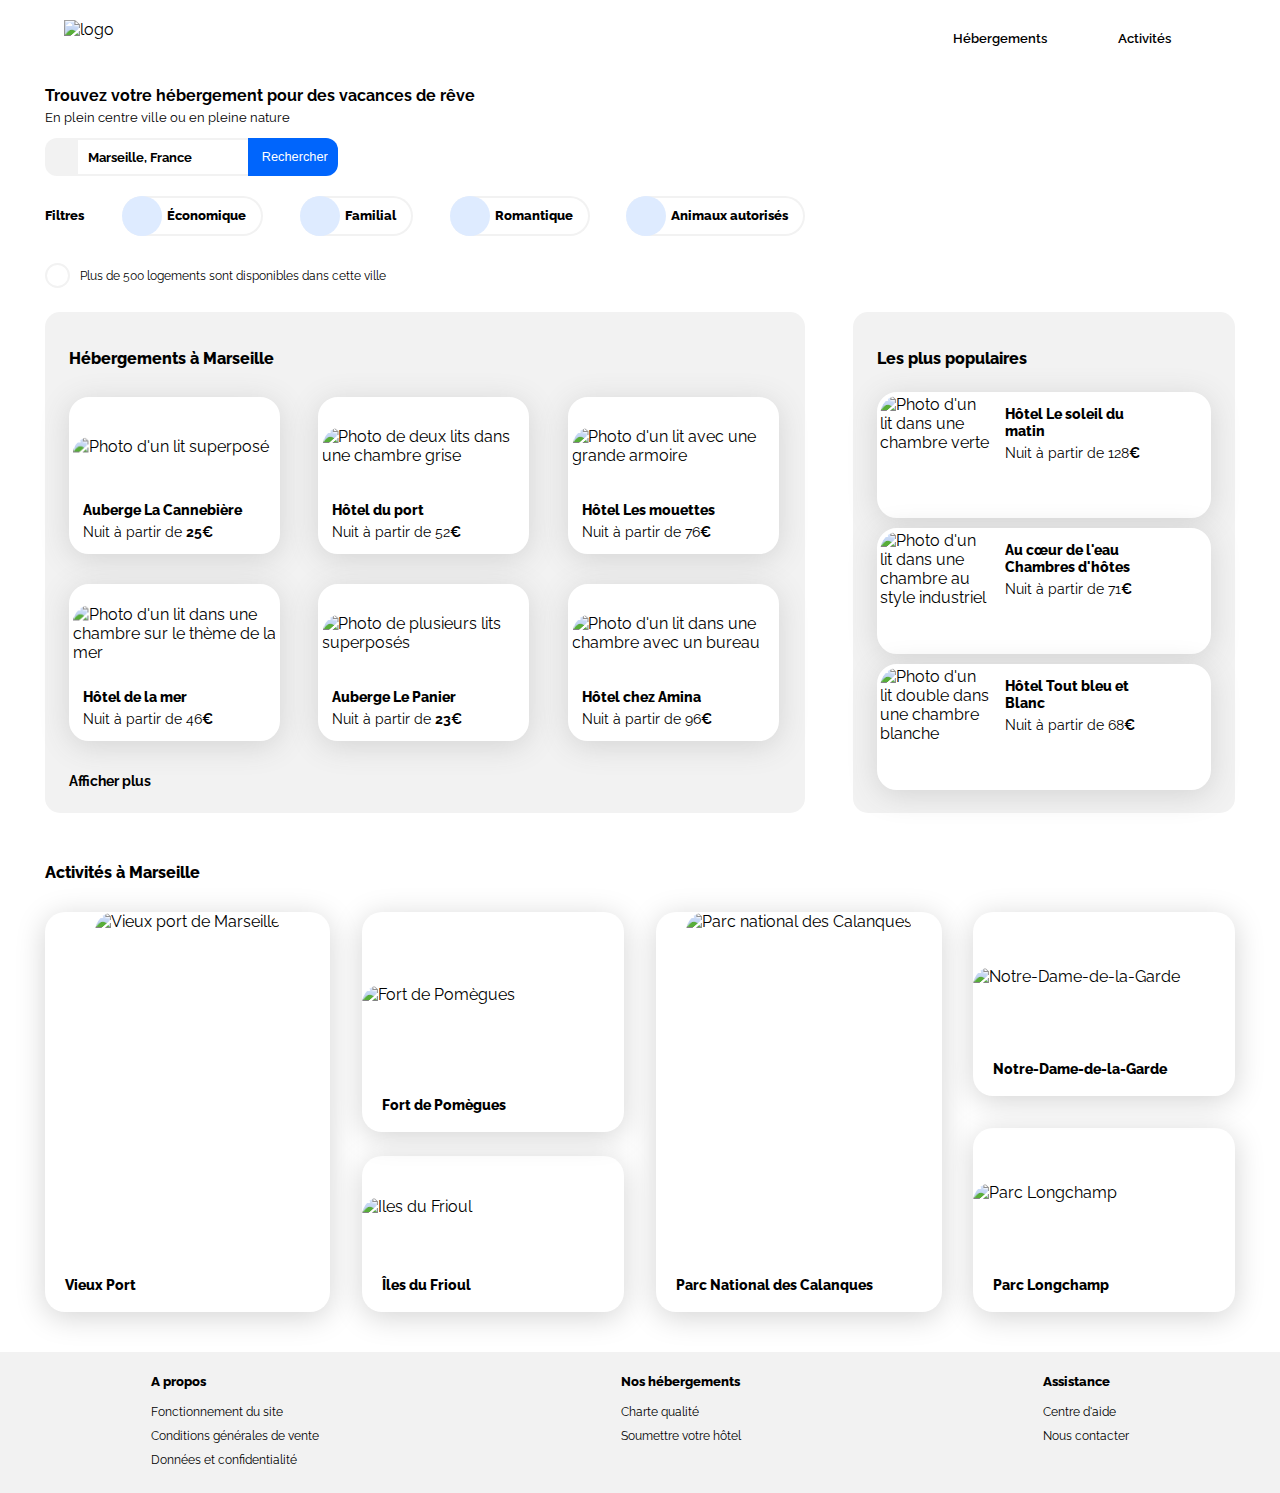
==== commit 247ff604: "Update horizontal cards size" ====
--- a/index.html
+++ b/index.html
@@ -4,7 +4,7 @@
 <head>
   <meta charset="UTF-8">
   <meta http-equiv="X-UA-Compatible" content="IE=edge">
-  <meta name="viewport" content="width=device-width, initial-scale=1.0">
+  <meta name="viewport" content="width=device-width, initial-scale=1">
   <title>Page d'accueil Booki</title>
   <meta name="description" content="Prototype de la maquette Booky">
   <meta name="keywords" content=" Maquette, HTML, CSS" />
@@ -342,13 +342,13 @@
         </a>
 
         <div class="activities-container-horizontal">
-          <a href="#" class="activity-container-horizontal not-underline black-color">
+          <a href="#" class="activity-container-horizontal-1 not-underline black-color">
             <div class="activity-container-horizontal-image">
               <img src="images/activites/3_medium/paul-hermann-QFTrLdQIRhI-unsplash.jpg" alt="Fort de Pomègues">
             </div>
             <h4>Fort de Pomègues</h4>
           </a>
-          <a href="#" class="activity-container-horizontal not-underline black-color">
+          <a href="#" class="activity-container-horizontal-2 not-underline black-color">
             <div class="activity-container-horizontal-image">
               <img src="images/activites/3_medium/kevin-hikari-rV_Qd1l-VXg-unsplash.jpg" alt="Iles du Frioul">
             </div>
@@ -388,23 +388,23 @@
     <div class="footer">
       <h5>A propos</h5>
       <ul class="not-list-style">
-        <li><a>Fonctionnement du site</a></li>
-        <li><a>Conditions générales de vente</a></li>
-        <li><a>Données et confidentialité</a></li>
+        <li><a href="#" class="not-underline black-color">Fonctionnement du site</a></li>
+        <li><a href="#" class="not-underline black-color">Conditions générales de vente</a></li>
+        <li><a href="#" class="not-underline black-color">Données et confidentialité</a></li>
       </ul>
     </div>
     <div class="footer">
       <h5>Nos hébergements</h5>
       <ul class="not-list-style">
-        <li><a>Charte qualité</a></li>
-        <li><a>Soumettre votre hôtel</a></li>
+        <li><a href="#" class="not-underline black-color">Charte qualité</a></li>
+        <li><a href="#" class="not-underline black-color">Soumettre votre hôtel</a></li>
       </ul>
     </div>
     <div class="footer">
       <h5>Assistance</h5>
       <ul class="not-list-style">
-        <li><a>Centre d'aide</a></li>
-        <li><a>Nous contacter</a></li>
+        <li><a href="#" class="not-underline black-color">Centre d'aide</a></li>
+        <li><a href="#" class="not-underline black-color">Nous contacter</a></li>
       </ul>
     </div>
   </footer>
--- a/css/styles.css
+++ b/css/styles.css
@@ -133,6 +133,7 @@
 .search-bar {
 display: flex;
 align-items: center;
+width: auto;
 position:relative;
 }
 
@@ -145,6 +146,11 @@
 display:flex;
 justify-content: center;
 align-items: center;
+}
+
+form .fas {
+    display :flex;
+    font-size:12px;
 }
 
 #search {
@@ -159,7 +165,10 @@
 width:170px;
 padding-left:10px;
 outline-style: none;
-
+}
+
+#search:focus-visible{
+    outline-style: none;
 }
 
 
@@ -177,7 +186,6 @@
 align-items: center;
 padding-left:10px;
 transition-duration: 0.3s;
-
 }
 
 #search-button:hover {
@@ -374,6 +382,7 @@
 margin-right:2%;
 margin-bottom:30px;
 background-color: #fff;
+overflow: hidden;
 }
 
 .accommodation-card:hover, .most-popular-card:hover, .activity-container-vertical:hover{
@@ -407,6 +416,7 @@
 transform: translate(-50%, -50%);
 width:100%;
 object-fit:cover;
+border-radius: 20px 20px 0px 0px;
 }
 
 .accommodation-card-body {
@@ -437,6 +447,7 @@
 width:100%;
 height: 126px;
 background-color: #fff;
+overflow: hidden;
 }
 
 .most-popular-card a {
@@ -451,12 +462,14 @@
 display: flex;
 justify-content: center;
 align-items: center;
+overflow: hidden;
 }
 
 .most-popular-card-image img{
 width:100%;
 height: 100%;
 object-fit: cover;
+border-radius: 20px 0px 0px 20px;
 }
 
 .most-popular-card-body {
@@ -530,7 +543,7 @@
     object-fit: contain;
 }
 
-.activity-container-vertical h4, .activity-container-horizontal h4 {
+.activity-container-vertical h4, .activity-container-horizontal h4, .activity-container-horizontal-1 h4, .activity-container-horizontal-2 h4 {
     margin-left:20px;
     font-weight: 800;
     font-size: 90%;
@@ -550,13 +563,36 @@
 .activity-container-horizontal {
     display :flex;
     flex-direction: column;
-    width:100%;
-    height: 46%;
     border-radius: 20px 20px 20px 20px;
     box-shadow: 0px 5px 30px rgb(211, 211, 211);
     transition-duration: 0.6s;
-    
-}
+    width:100%;
+    height: 46%;
+    
+}
+
+.activity-container-horizontal-1 {
+    display :flex;
+    flex-direction: column;
+    border-radius: 20px 20px 20px 20px;
+    box-shadow: 0px 5px 30px rgb(211, 211, 211);
+    transition-duration: 0.6s;
+    width:100%;
+    height: 55%;
+    
+}
+
+.activity-container-horizontal-2 {
+    display :flex;
+    flex-direction: column;
+    border-radius: 20px 20px 20px 20px;
+    box-shadow: 0px 5px 30px rgb(211, 211, 211);
+    transition-duration: 0.6s;
+    width:100%;
+    height: 39%;
+    
+}
+
 
 .activity-container-horizontal-image {
     display:flex;
@@ -681,8 +717,11 @@
 justify-content: center;
 align-items: center;
 font-size: 15px;
-
-
+}
+
+form .fas {
+    display :flex;
+    font-size:18px;
 }
 
 #search {
@@ -1082,6 +1121,11 @@
 font-size: 16px;
 }
 
+form .fas {
+    display :flex;
+    font-size:16px;
+}
+
 #search {
 border-top : 2px solid #F2F2F2;
 border-bottom : 2px solid #F2F2F2;
@@ -1118,7 +1162,11 @@
 position :relative;
 right:1%;
 z-index: 2;
-}
+display: flex;
+justify-content: center;
+align-items: center;
+}
+
 
 /* Filtres */
 
@@ -1403,7 +1451,7 @@
 
 /* Images verticales  */
 
-.activity-container-vertical, .activity-container-horizontal {
+.activity-container-vertical, .activity-container-horizontal, .activity-container-horizontal-1, .activity-container-horizontal-2 {
     box-sizing: border-box;
     width:100%;
     max-width: 450px;
@@ -1443,7 +1491,7 @@
     justify-content:flex-start;
     flex-direction: column;
     margin-top:40px;
-    width:100%;
+    width:90%;
     padding-left:40px;
 }
 
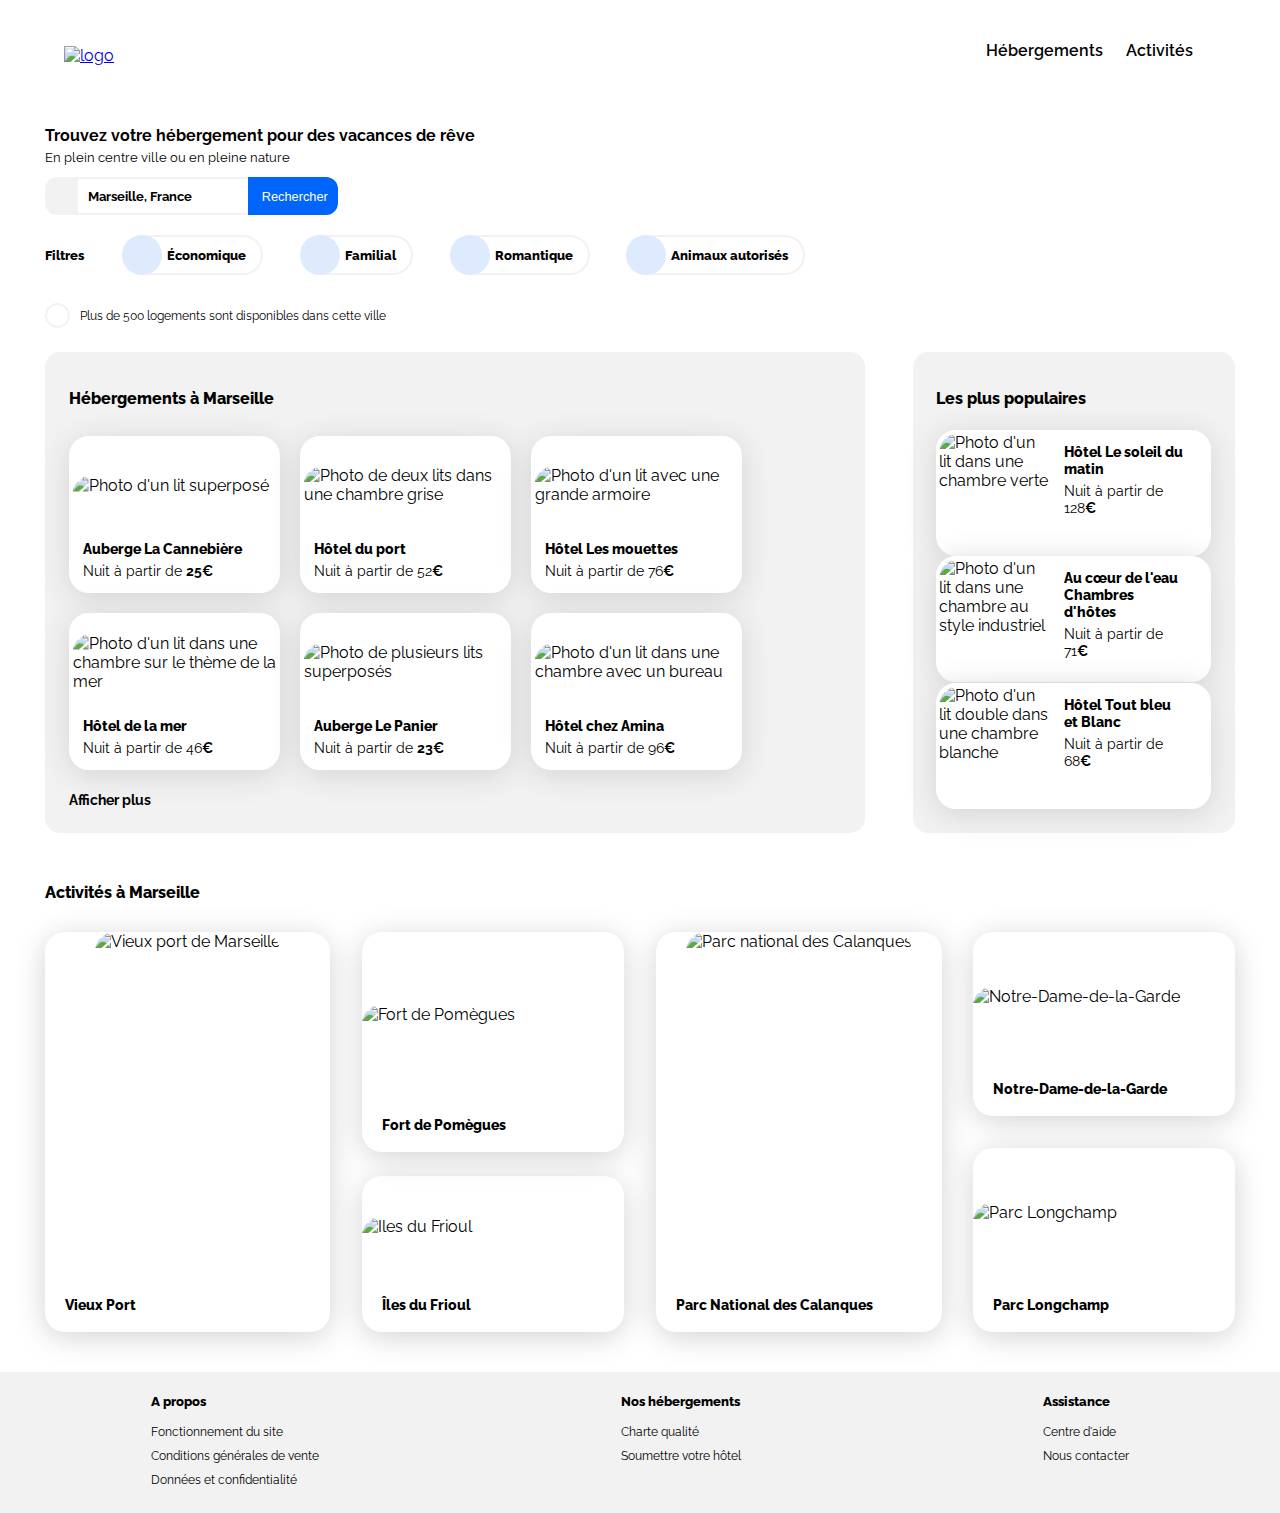
==== commit e1c8b088: "style: improve ux" ====
--- a/index.html
+++ b/index.html
@@ -7,7 +7,6 @@
   <meta name="viewport" content="width=device-width, initial-scale=1">
   <title>Page d'accueil Booki</title>
   <meta name="description" content="Prototype de la maquette Booky">
-  <meta name="keywords" content=" Maquette, HTML, CSS" />
   <link rel="stylesheet" href="./css/normalize.css/" />
   <link rel="stylesheet" href="./css/styles.css" />
   <script src="https://kit.fontawesome.com/1365cabd78.js" crossorigin="anonymous"></script>
@@ -19,7 +18,7 @@
   <header>
 
     <!-- Logo de Booki -->
-    <img src="images/logo/Booki.png  " alt="logo" />
+    <a href="/" class="link-logo"><img src="images/logo/Booki.png  " alt="logo" /></a>
 
     <!-- Menu de navigation  -->
     <nav>
@@ -378,7 +377,6 @@
             <h4>Parc Longchamp</h4>
           </a>
         </div>
-
       </div>
     </section>
   </main>
--- a/css/styles.css
+++ b/css/styles.css
@@ -52,11 +52,17 @@
 justify-content: space-between;
 align-items: center;
 padding-bottom:2%;
+height: 100px;
+}
+
+.link-logo{
+    width: 100%;
 }
 
 header img {
-height: 30px;
-object-fit:cover;
+width:15%;
+-o-object-fit:cover;
+   object-fit:cover;
 margin-top:10px;
 }
 
@@ -65,6 +71,9 @@
 nav{
 box-sizing: border-box;
 width: 25%;
+display: flex;
+height: 100%;
+align-items: center;
 }
 
 nav ul{ 
@@ -73,35 +82,47 @@
 width:100%;
 justify-content: space-between;
 align-items: center;
-padding-inline-start: 0px;
-margin-block-start: 0em;
-margin-block-end: 0em;
+-webkit-padding-start: 0px;
+        padding-inline-start: 0px;
+-webkit-margin-before: 0em;
+        margin-block-start: 0em;
+-webkit-margin-after: 0em;
+        margin-block-end: 0em;
+        height: 100%;
+      height: 100%;
 }
 
 nav ul li {
-margin:auto;
-font-size: 80%;;
+height: 100%;
+display: flex;
+align-items: center;
+flex: 1;
 font-weight: 600;
-box-sizing: border-box;
-width:100%;
-padding-top:10%;
-padding-bottom:5%;
+height: 100%;
+flex: 1;
+box-sizing: border-box;
+width:100%;
 text-align: center;
-border-top: 2px solid #ffffff;
-
-
-}
-
-
-nav li:hover{
-border-top: 2px solid #0065FC;
+justify-content: center;
+position: relative;
+}
+
+
+nav ul li:hover a:after{
+    content: "";
+    position: absolute;
+    top:0;
+    left:0;
+    width: 100%;
+    height: 2px;
+    background-color: #0065FC;
 }
 
 nav a{
 color:black;
 }
 
-nav a:hover{
+nav li:hover a{
 color : #0065FC; 
 }
 
@@ -223,13 +244,12 @@
 margin-left:20px;
 width:90%;
 flex-wrap: wrap;
-
 }
 
 .filter{
 display: flex;
 align-items: center;
-
+cursor: pointer;
 }
 
 .filter i {
@@ -265,6 +285,7 @@
 border-top: 2px solid #DEEBFF;
 border-bottom: 2px solid #DEEBFF;
 border-right: 2px solid #DEEBFF;
+transition-duration: 0.6s;
 }
 
 /* Informations du nombre de logement  */
@@ -320,7 +341,6 @@
 display:flex;
 flex-direction: column;
 border-radius: 15px 15px 15px 15px;
-width:65%;
 padding:2% 1% 2% 2%;
 margin-right:4%;
 background-color: #F2F2F2;
@@ -328,10 +348,12 @@
 
 .accommodation-cards {
 display: flex;
-justify-content: space-between;
+justify-content: flex-start;
 flex-wrap: wrap;
 margin-top:15px;
 width: 100%;
+gap:20px;
+padding-bottom:20px;
 }
 
 .more-accommodation a{
@@ -373,14 +395,12 @@
 
 .accommodation-card {
 box-sizing: border-box;
-width:31%;
+width:90%;
 max-width:211px;
 box-shadow: 0px 5px 30px rgb(211, 211, 211);
 border-radius: 20px 20px 20px 20px;
 border : 4px solid #fff;
 transition-duration: 0.6s;
-margin-right:2%;
-margin-bottom:30px;
 background-color: #fff;
 overflow: hidden;
 }
@@ -406,7 +426,6 @@
 height: 90px;
 position:relative;
 overflow: hidden;
-border-radius: 20px 20px 0px 0px;
 }
 
 .accommodation-card-image img{
@@ -415,7 +434,8 @@
 left:50%;
 transform: translate(-50%, -50%);
 width:100%;
-object-fit:cover;
+-o-object-fit:cover;
+   object-fit:cover;
 border-radius: 20px 20px 0px 0px;
 }
 
@@ -468,7 +488,8 @@
 .most-popular-card-image img{
 width:100%;
 height: 100%;
-object-fit: cover;
+-o-object-fit: cover;
+   object-fit: cover;
 border-radius: 20px 0px 0px 20px;
 }
 
@@ -517,13 +538,13 @@
     transition-duration: 0.6s;
 }
 
-.activity-container-vertical:hover, .activity-container-horizontal:hover{
+.activity-container-vertical:hover, .activity-container-horizontal:hover, .activity-container-horizontal-1:hover, .activity-container-horizontal-2:hover{
     box-shadow: 0px 5px 30px rgb(165, 164, 164);
     transition-duration: 0.6s;
     
 }
 
-.activity-container-vertical:hover h4, .activity-container-horizontal:hover h4{
+.activity-container-vertical:hover h4, .activity-container-horizontal:hover h4, .activity-container-horizontal-1:hover h4, .activity-container-horizontal-2:hover h4{
     color:#0065FC;
     transition-duration: 0.3s;
 }
@@ -540,7 +561,8 @@
 .activity-container-vertical-image img {
     height:100%;
     border-radius: 20px 20px 0px 0px;
-    object-fit: contain;
+    -o-object-fit: contain;
+       object-fit: contain;
 }
 
 .activity-container-vertical h4, .activity-container-horizontal h4, .activity-container-horizontal-1 h4, .activity-container-horizontal-2 h4 {
@@ -606,7 +628,8 @@
 .activity-container-horizontal-image img {
     width:100%;
     border-radius: 20px 20px 0px 0px;
-    object-fit: contain;
+    -o-object-fit: contain;
+       object-fit: contain;
 }
 
 
@@ -642,57 +665,28 @@
     margin-bottom: 10px;
 
 }
-
-
-
-
-
-
-
-
 }
 
 /* Pour les tablettes  */
 @media (max-width: 991px) and (min-width: 768px) {
-/*Header*/
-
-header{
-    width:90%;
-}
-
-header img {
-    height: 40px;
-    object-fit:cover;
-    margin-top:10px;
-    }
 /* Nav */
 
 nav ul li {
 font-size: 90%;;
-font-weight: 600;
-box-sizing: border-box;
-width:100%;
 padding:10% 7% 5% 7%;
-text-align: center;
-border-top: 2px solid #ffffff; 
-}
-
-nav li:hover{
-border-top: 2px solid #0065FC;
 }
 
 /* Main */
 main {
 width:95%;
-margin:auto;
-}
+}
+
 /* Premiere section  */
 /* Section de recherche */
 /* Titre et slogan */
 .search h1 {
 font-size: 18px;
 font-weight: 800;
-margin-bottom:5px;
 margin-top:20px;
 }
 
@@ -702,68 +696,40 @@
 }
 
 /* Barre de recherche  */
-.search-bar {
-display: flex;
-align-items: center;
-}
 
 .icon-map {
-background-color: #F2F2F2;
-border-radius: 12px 0px 0px 12px;
-box-sizing: border-box;
 height:50px;
 width:50px;
-display:flex;
-justify-content: center;
-align-items: center;
 font-size: 15px;
 }
 
 form .fas {
-    display :flex;
     font-size:18px;
 }
 
 #search {
-border-top : 2px solid #F2F2F2;
-border-bottom : 2px solid #f2f2f2;
-border-left: none;
-border-right:none;
-font-family: 'Raleway', sans-serif;
 font-size: 18px;
-font-weight: 700;
-box-sizing: border-box;
 height:50px;
 max-width: 300px;
 width:100%;
 padding-left:20px;
-
 }
 
 #search-button {
-background-color:#0065FC ;
-color:white;
 font-weight:600;
 font-size: 14px;
-border-radius: 0px 12px 12px 0px ;
-border-width:0px;
-box-sizing: border-box;
 height:50px;
 width:120px;
-display:flex;
 justify-content: center;
-align-items: center;
 }
 
 /* Filtres */
 
 .filters {
-display: flex;
 flex-direction: column;
 align-items: flex-start;
 justify-content: center;
 width:100%;
-
 }
 
 .filters-categories {
@@ -777,30 +743,15 @@
 }
 
 .filter i {
-display: flex;
-justify-content: center;
-align-items: center;
-color:#0065FC;
-background-color: #DEEBFF;
-box-sizing: border-box;
-border-radius: 30px 30px 30px 30px;
 height: 60px;
 width: 60px;
-margin-right:5px;
-
 }
 
 .filter p{
-display: flex;
-justify-content: flex-end;
-align-items: center;
 border-top: 3px solid #F2F2F2;
 border-bottom: 3px solid #F2F2F2;
 border-right: 3px solid #F2F2F2;
-border-radius:30px 30px 30px 30px ;
-box-sizing: border-box;
 height: 60px;
-padding-right:15px;
 }
 
 .filter p:hover{
@@ -824,16 +775,11 @@
 /* Section Hégerbement*/
 
 .accommodation {
-    display:flex;
     flex-direction: column-reverse;
-    justify-content: space-between;
-    width:100%;
-    margin-top:2%;
     }
     
     .accommodation h2{
     font-size:18px;
-    font-weight: 800;
     padding-top:20px;
     }
     
@@ -841,8 +787,6 @@
     
     /* Section résultat des hébergements  */
     #accommodation-result{
-    display:flex;
-    flex-direction: column;
     width:95%;
     margin: auto;
     margin-top:2%;
@@ -851,12 +795,7 @@
     }
     
     .accommodation-cards {
-    display: flex;
-    justify-content: space-around;
     align-items: center;
-    flex-wrap: wrap;
-    margin-top:15px;
-    width: 100%;
     }
 
     .more-accommodation {
@@ -864,26 +803,17 @@
     }
     
     .more-accommodation a{
-    color:black;
-    font-family: 'Raleway', sans-serif;
     font-size:100%;
-    font-weight: 700;
-    margin-bottom:2%;
     }
     
     /* Aside - Les plus populaires  */
     
     .most-popular {
-    display:flex;
-    flex-direction: column;
     width:100%;
     padding:0%;
     }
     
     .most-popular-title {
-    display: flex;
-    justify-content: space-between;
-    align-items: center;
     width:90%;
     margin:auto;
     }
@@ -893,8 +823,6 @@
     flex-direction: row;
     flex-wrap: wrap;
     justify-content: space-around;
-    align-items: center;
-    margin-top:3%;
     width: 100%;
     margin: auto;
     padding-top:10px;
@@ -904,89 +832,28 @@
     /* Carte hébergement à marseille  et carte des hébergements les plus populaires*/
     
     .accommodation-card {
-        box-sizing: border-box;
         width:50%;
-        box-shadow: 0px 5px 30px rgb(211, 211, 211);
-        border-radius: 20px 20px 20px 20px;
-        border : 4px solid white;
-        transition-duration: 0.6s;
         margin-bottom:15px;
         }
         
-        .accommodation-card-image {
-        height: 90px;
-        position:relative;
-        overflow: hidden;
-        border-radius: 20px 20px 0px 0px;
-        }
         
-        .accommodation-card-image img{
-        position:absolute;
-        top:50%;
-        left:50%;
-        transform: translate(-50%, -50%);
-        width:100%;
-        object-fit:cover;
-        }
         
-        .accommodation-card-body {
-        padding: 10px 0px 5px 10px;
-        box-sizing: border-box;
-        width:100%;
-        
-        }
         .accommodation-card-body h3, .most-popular-card-body h3 {
-        font-family: 'Raleway', sans-serif;
-        margin:0px;
-        font-weight: 800;
         font-size: 14px;
-        width:100%;
         }
         
         .accommodation-card-body p, .most-popular-card-body p {
         margin:5px 0px 0px;
-        font-size:90%;
         }
         
         .most-popular-card {
-        box-sizing: border-box;
-        box-shadow: 0px 5px 30px rgb(211, 211, 211);
-        border-radius: 20px 20px 20px 20px;
-        border : 3px solid #fff;
-        transition-duration: 0.6s;
         width:40%;
-        height: 126px;
         margin-bottom:10px;
-        background-color: #fff;
-        }
-        
-        .most-popular-card a {
-        display:flex;
+       
         }
         
         .most-popular-card-image {
-        overflow: hidden;
-        border-radius: 20px 0px 0px 20px;
         width:150px;
-        height: 120px;
-        display: flex;
-        justify-content: center;
-        align-items: center;
-        }
-        
-        .most-popular-card-image img{
-        width:100%;
-        height: 100%;
-        object-fit: cover;
-        }
-        
-        .most-popular-card-body {
-        padding: 10px 0px 5px 15px;
-        box-sizing: border-box;
-        display: flex;
-        flex-direction: column;
-        justify-content: space-between;
-        width:50%;
         }
 
 
@@ -999,7 +866,6 @@
     
     #activities h2{
     font-size:18px;
-    font-weight: 800;
     }
 
     #activities h4{
@@ -1018,17 +884,14 @@
     
 /* Header  */
 header {
-display:flex;
-width:100%;
-margin:auto;
+width:100%;
 margin-bottom:20px;
 flex-direction: column;
 padding-top:5%;
 }
 
 header img {
-height: 40px;
-object-fit:cover;
+    width: 25%;
 text-align: center;
 }
 
@@ -1040,21 +903,13 @@
 }
 
 nav ul{ 
-display: flex;
-width:100%;
-box-sizing: border-box;
-justify-content: space-between;
-padding-inline-start: 0px;
-align-items: center;
-
-
+-webkit-padding-start: 0px; 
+        padding-inline-start: 0px;
 }
 
 nav ul li {
-margin:auto;
 font-size: 90%;;
 font-weight: 500;
-box-sizing: border-box;
 width:50%;
 padding-bottom:15px;
 padding-top:12px;
@@ -1065,10 +920,6 @@
 nav li:hover{
 border-bottom: 4px solid #0065FC;
 border-top:none;
-}
-
-nav a:hover{
-color : #0065FC;
 }
 
 
@@ -1102,39 +953,24 @@
 
 /* Barre de recherche  */
 .search-bar {
-display: flex;
 justify-content: center;
-align-items: center;
 width: 100%;
 margin-top:30px;
 }
 
 .icon-map {
-background-color: #F2F2F2;
 border-radius: 20px 0px 0px 20px;
-box-sizing: border-box;
 height:50px;
 width:70px;
-display:flex;
-justify-content: center;
-align-items: center;
 font-size: 16px;
 }
 
 form .fas {
-    display :flex;
     font-size:16px;
 }
 
 #search {
-border-top : 2px solid #F2F2F2;
-border-bottom : 2px solid #F2F2F2;
-border-left: none;
-border-right:none;
-font-family: 'Raleway', sans-serif;
 font-size: 16px;
-font-weight: 700;
-box-sizing: border-box;
 height:50px;
 max-width: 250px;
 width:100%;
@@ -1171,7 +1007,6 @@
 /* Filtres */
 
 .filters {
-display: flex;
 flex-direction: column;
 align-items: flex-start;
 justify-content: center;
@@ -1196,39 +1031,14 @@
 
 
 .filter i {
-display: flex;
-justify-content: center;
-align-items: center;
-color:#0065FC;
-background-color: #DEEBFF;
-box-sizing: border-box;
-border-radius: 30px 30px 30px 30px;
-height: 40px;
-width: 40px;
 margin-right:10px;
 font-size:15px ;
-
 }
 
 .filter p{
-display: flex;
-justify-content: flex-end;
-align-items: center;
 border-top: 3px solid #F2F2F2;
 border-bottom: 3px solid #F2F2F2;
 border-right: 3px solid #F2F2F2;
-border-radius:30px 30px 30px 30px ;
-box-sizing: border-box;
-height: 40px;
-padding-right:15px;
-}
-
-.filter p:hover{
-transition-duration: 0.6s;
-background-color: #DEEBFF;
-border-top: 2px solid #DEEBFF;
-border-bottom: 2px solid #DEEBFF;
-border-right: 2px solid #DEEBFF;
 }
 
 /* Informations du nombre de logement  */
@@ -1237,8 +1047,6 @@
     display:flex;
     align-items: flex-start;
     box-sizing: border-box;
-    height: 25px;
-    margin-top:15px;
     margin-bottom: 30px;
     }
 
@@ -1271,8 +1079,6 @@
 
 /* Section résultat des hébergements  */
 #accommodation-result{
-display:flex;
-flex-direction: column;
 width:90%;
 padding:2% 1% 2% 2%;
 margin: auto;
@@ -1289,37 +1095,21 @@
 width: 100%;
 }
 
-.more-accommodation a{
-color:black;
-font-family: 'Raleway', sans-serif;
-font-size:90%;
-font-weight: 700;
-margin-bottom:2%;
-}
-
 /* Aside - Les plus populaires  */
 
 .most-popular {
-display:flex;
-flex-direction: column;
 width:100%;
 padding:0%;
 border-radius: 0;
 }
 
 .most-popular-title {
-display: flex;
-justify-content: space-between;
-align-items: center;
 width:90%;
 margin:auto;
 }
 
 .most-popular-cards {
-display: flex;
-flex-direction: column;
 justify-content: center;
-align-items: center;
 margin-top:3%;
 width: 90%;
 margin: auto;
@@ -1330,16 +1120,10 @@
 /* Carte hébergement à marseille  et carte des hébergements les plus populaires*/
 
 .accommodation-card {
-    box-sizing: border-box;
     width:100%;
     max-width: 450px;
-    box-shadow: 0px 5px 30px rgb(211, 211, 211);
-    border-radius: 20px 20px 20px 20px;
-    border : 4px solid #fff;
-    transition-duration: 0.6s;
     margin-bottom:15px;
     margin-right:0px;
-    background-color: #fff;
     }
     
     .accommodation-card-image {
@@ -1349,21 +1133,14 @@
     
     .accommodation-card-image img{
     width:100%;
-    object-fit:cover;
-    }
-    
-    .accommodation-card-body {
-    padding: 10px 0px 5px 10px;
-    box-sizing: border-box;
-    width:100%;
-    
-    }
+    -o-object-fit:cover;
+       object-fit:cover;
+    }
+    
+    
+    
     .accommodation-card-body h3, .most-popular-card-body h3 {
-    font-family: 'Raleway', sans-serif;
-    margin:0px;
-    font-weight: 800;
     font-size: 12px;
-    width:100%;
     }
     
     .accommodation-card-body p, .most-popular-card-body p {
@@ -1376,63 +1153,24 @@
     }
     
     .most-popular-card {
-    box-sizing: border-box;
-    box-shadow: 0px 5px 30px rgb(211, 211, 211);
-    border-radius: 20px 20px 20px 20px;
-    border : 3px solid #fff;
-    transition-duration: 0.6s;
     width:100%;
     height: 100%;
     margin-bottom:10px;
     max-width: 350px;
-    background-color: #fff;
-    }
-    
-    .most-popular-card a {
-    display:flex;
     }
     
     .most-popular-card-image {
-    overflow: hidden;
-    border-radius: 20px 0px 0px 20px;
     width:30%;
-    display: flex;
-    justify-content: center;
-    align-items: center;
-    }
-    
-    .most-popular-card-image img{
-    width:100%;
-    height: 100%;
-    object-fit: cover;
-    }
-    
-    .most-popular-card-body {
-    padding: 10px 0px 5px 15px;
-    box-sizing: border-box;
-    display: flex;
-    flex-direction: column;
-    justify-content: space-between;
-    width:50%;
-    }
-
+    }
 
 
     /* Section des activités  */
 
 #activities {
-    display:flex;
-    flex-direction: column;
     width: 90%;
     margin:auto;
 }
 
-#activities h2 {
-    font-size:18px;
-font-weight: 800;
-margin-top:50px;
-margin-bottom:30px;
-}
 
 #activities h4 {
     font-size: 12px;
@@ -1456,8 +1194,6 @@
     width:100%;
     max-width: 450px;
     background-color: white;
-    box-shadow: 0px 5px 30px rgb(211, 211, 211);
-    transition-duration: 0.6s;
     margin-bottom:15px;
     height: 180px;
     }
@@ -1470,7 +1206,8 @@
     
     .activity-container-vertical-image img, .activity-container-horizontal-image  img{
     width:100%;
-    object-fit:cover;
+    -o-object-fit:cover;
+       object-fit:cover;
     height: 100%;
     }
 
@@ -1501,17 +1238,4 @@
     font-size: 90%;
 }
 
-
-
-
-
-
-
-
-
-
-
-
-
-
-}+}
